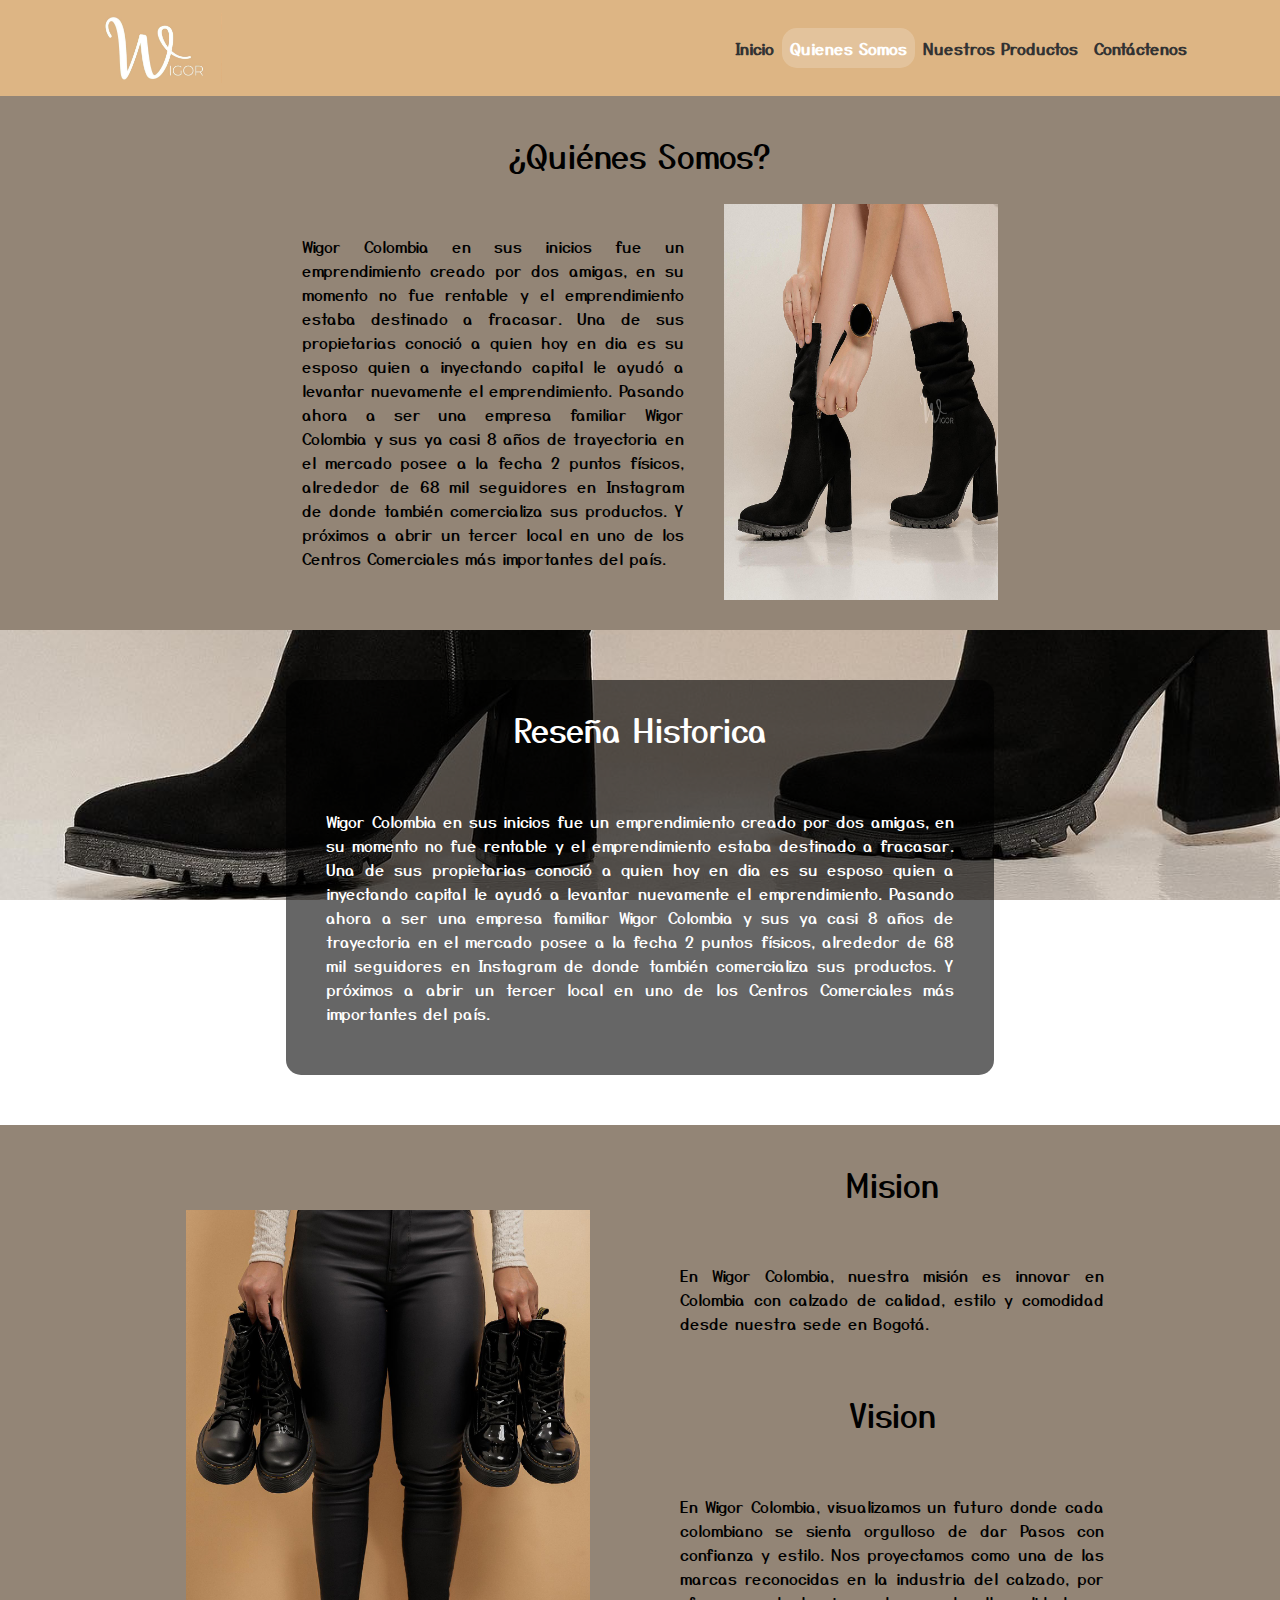
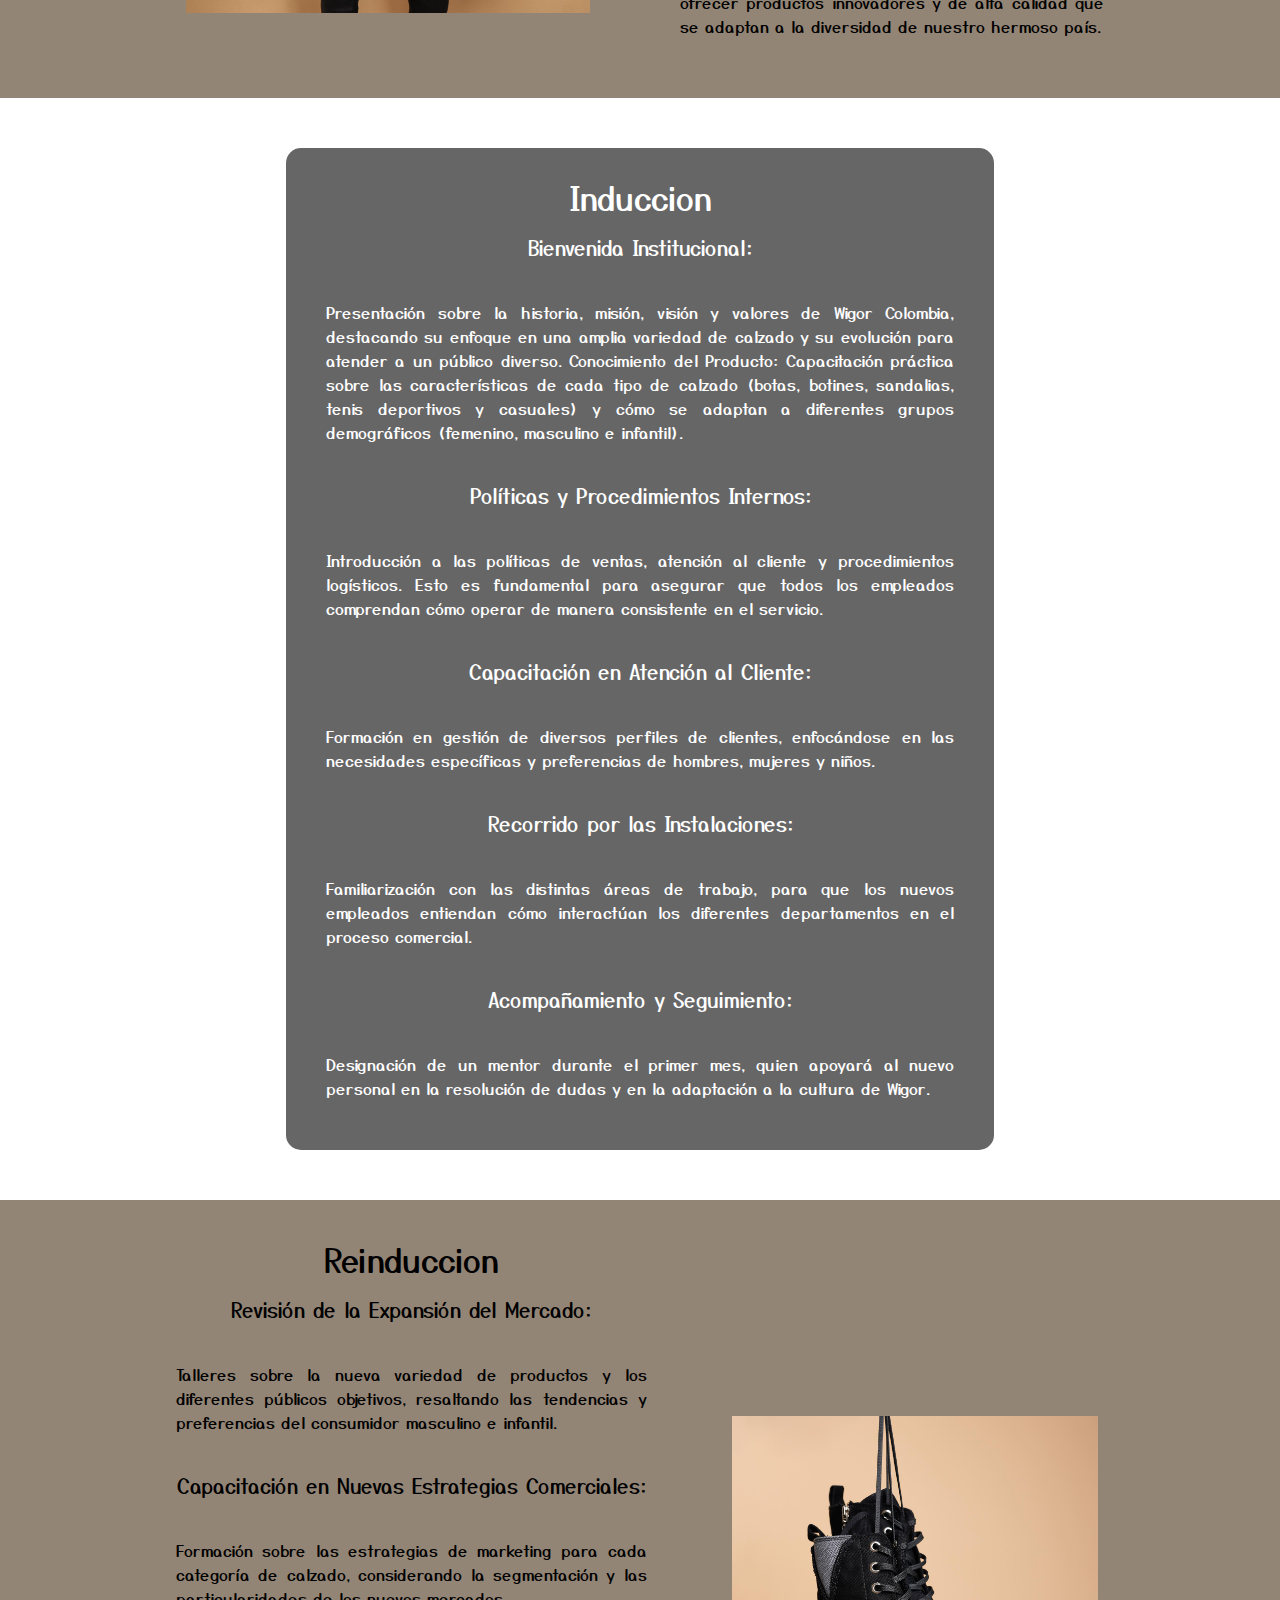
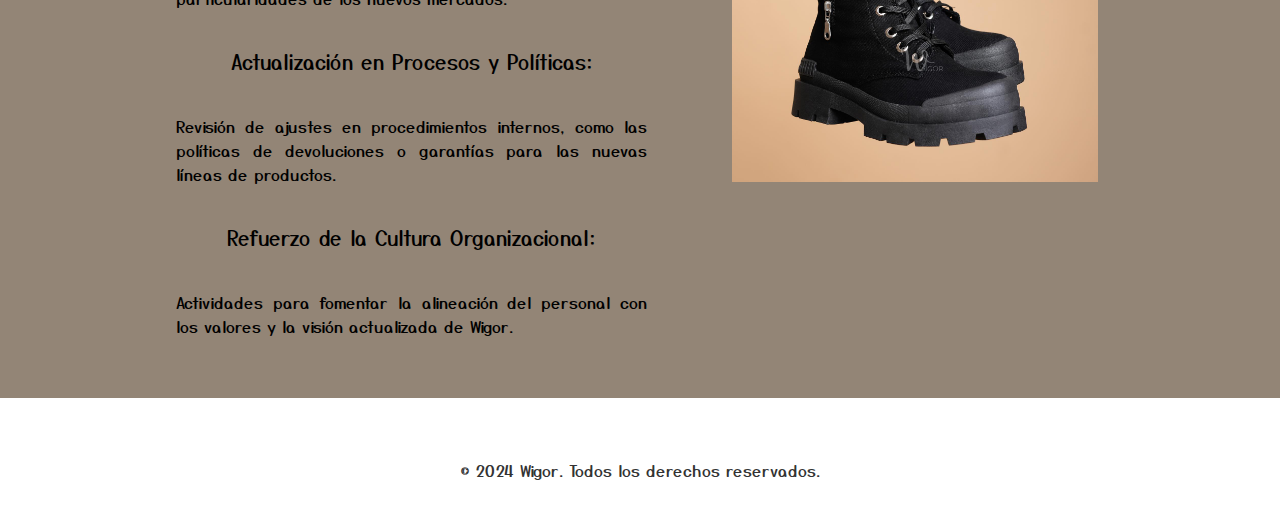
==== quienes-somos.html @ fda941f6 "first commit" ====
<!DOCTYPE html>
<html lang="es">
<head>
    <meta charset="UTF-8">
    <meta name="viewport" content="width=device-width, initial-scale=1.0">
    <title>Quienes Somos</title>
    <link rel="stylesheet" href="https://maxcdn.bootstrapcdn.com/bootstrap/4.5.2/css/bootstrap.min.css">
    <link rel="stylesheet" href="styles.css">
    <link rel="preconnect" href="https://fonts.googleapis.com">
<link rel="preconnect" href="https://fonts.gstatic.com" crossorigin>
<link href="https://fonts.googleapis.com/css2?family=Agbalumo&family=Playfair+Display:ital,wght@0,400..900;1,400..900&family=Unlock&family=Yusei+Magic&display=swap" rel="stylesheet">
</head>
<body>
<div class="contP2">
    <section class="contenido2">
        <div class="text-center contQ">
            <div class="contQ2">
                <h2>¿Quiénes Somos?</h2>
                <div>
                    <p>Wigor Colombia en sus inicios fue un emprendimiento creado por dos amigas, en su momento no fue rentable y el emprendimiento estaba destinado a fracasar. Una de sus propietarias conoció a quien hoy en dia es su esposo quien a inyectando capital le ayudó a levantar nuevamente el emprendimiento. Pasando ahora a ser una empresa familiar Wigor Colombia y sus ya casi 8 años de trayectoria en el mercado posee a la fecha 2 puntos físicos, alrededor de 68 mil seguidores en Instagram de donde también comercializa sus productos. Y próximos a abrir un tercer local en uno de los Centros Comerciales más importantes del país.</p>
                    <img src="./imgs/392936933_18098423557360857_5160659202981717583_n.jpg" alt="">
                </div>
                
            </div>
        </div>
        <div class="text-center contRH">
            <div class="contRH2">
                <h2>Reseña Historica</h2>
                <p> Wigor Colombia en sus inicios fue un emprendimiento creado por dos amigas, en su momento no fue rentable y el emprendimiento estaba destinado a fracasar. Una de sus propietarias conoció a quien hoy en dia es su esposo quien a inyectando capital le ayudó a levantar nuevamente el emprendimiento. Pasando ahora a ser una empresa familiar Wigor Colombia y sus ya casi 8 años de trayectoria en el mercado posee a la fecha 2 puntos físicos, alrededor de 68 mil seguidores en Instagram de donde también comercializa sus productos. Y próximos a abrir un tercer local en uno de los Centros Comerciales más importantes del país.</p>
            </div>
        </div>
        <div class="text-center contMV">
            <div class="divImg">
                <img src="./imgs/395206623_18099429655360857_4330360251823682311_n.jpg" alt="">
            </div>
            <div class="contMV2">
                <h2>Mision</h2>
                <p>En Wigor Colombia, nuestra misión es innovar en Colombia con calzado de calidad, estilo y comodidad desde nuestra sede en Bogotá.</p>
                <h2>Vision</h2>
                <p>En Wigor Colombia, visualizamos un futuro donde cada colombiano se sienta orgulloso de dar Pasos con confianza y estilo. Nos proyectamos como una de las marcas reconocidas en la industria del calzado, por ofrecer productos innovadores y de alta calidad que se adaptan a la diversidad de nuestro hermoso país.</p>
            </div>
            
        </div>
        <div class="text-center contI">
            <div class="contI2">
                <h2>Induccion</h2>
                <h5> Bienvenida Institucional: </h5>
                <p>
                Presentación sobre la historia, misión, visión y valores de Wigor Colombia, destacando su enfoque en una amplia variedad de calzado y su evolución para atender a un público diverso.
                Conocimiento del Producto: Capacitación práctica sobre las características de cada tipo de calzado (botas, botines, sandalias, tenis deportivos y casuales) y cómo se adaptan a diferentes grupos demográficos (femenino, masculino e infantil).</p>
                    
                <h5>Políticas y Procedimientos Internos:</h5> 
                <p>Introducción a las políticas de ventas, atención al cliente y procedimientos logísticos. Esto es fundamental para asegurar que todos los empleados comprendan cómo operar de manera consistente en el servicio.</p>
                    
                <h5>Capacitación en Atención al Cliente:</h5> 
                <p>Formación en gestión de diversos perfiles de clientes, enfocándose en las necesidades específicas y preferencias de hombres, mujeres y niños.</p>
                    
                <h5>Recorrido por las Instalaciones:</h5> 
                <p>Familiarización con las distintas áreas de trabajo, para que los nuevos empleados entiendan cómo interactúan los diferentes departamentos en el proceso comercial.</p>
                    
                <h5>Acompañamiento y Seguimiento:</h5> 
                <p>Designación de un mentor durante el primer mes, quien apoyará al nuevo personal en la resolución de dudas y en la adaptación a la cultura de Wigor.</p>
            </div>
        </div>
        <div class="text-center contRI">
            <div class="contenido3">
                <div class="contRI2">
                    <h2>Reinduccion</h2>
                        <h5>Revisión de la Expansión del Mercado: </h5>
                        <p>Talleres sobre la nueva variedad de productos y los diferentes públicos objetivos, resaltando las tendencias y preferencias del consumidor masculino e infantil.</p>
                
                        <h5>Capacitación en Nuevas Estrategias Comerciales:</h5> 
                        <p>Formación sobre las estrategias de marketing para cada categoría de calzado, considerando la segmentación y las particularidades de los nuevos mercados.</p>
                            
                        <h5>Actualización en Procesos y Políticas:</h5> 
                        <p>Revisión de ajustes en procedimientos internos, como las políticas de devoluciones o garantías para las nuevas líneas de productos.</p>
                            
                        <h5>Refuerzo de la Cultura Organizacional:</h5> 
                        <p>Actividades para fomentar la alineación del personal con los valores y la visión actualizada de Wigor.</p>
                </div>
                <div class="contRI3">
                    <img src="./imgs/395362426_18100026946360857_1219657047123390170_n.jpg" alt="">
                </div>
            </div>
        </div>
    </section>
</div>
    
    <footer>
        <p>&copy; 2024 Wigor. Todos los derechos reservados.</p>
    </footer>

    <script src="navbar.js"></script>
    <script src="https://code.jquery.com/jquery-3.5.1.slim.min.js"></script>
    <script src="https://cdn.jsdelivr.net/npm/@popperjs/core@2.9.2/dist/umd/popper.min.js"></script>
    <script src="https://maxcdn.bootstrapcdn.com/bootstrap/4.5.2/js/bootstrap.min.js"></script>
</body>
</html>
---- styles.css ----
*{
    font-family: "Yusei Magic", sans-serif;
    font-weight: 400;
    font-style: normal;
}
body {
    /* background-color: #938576; Fondo beige claro */
    color: #000000; /* Texto en negro */
    font-family: Arial, sans-serif;
}

.navbar {
    background-color: #DDB584; /* Color de fondo de la barra de navegación */
}

.navbar-brand img {
    height: 70px; /* Aumenta el tamaño del logo */
}

.navbar-nav .nav-link {
    color: #333;
    font-weight: bold;
}

.navbar-nav .nav-link.active {
    color: #fff; /* Texto blanco para la pestaña activa */
    background-color: rgba(255, 255, 255, 0.2); /* Fondo blanco semitransparente para indicar la página activa */
    border-radius: 15px;
}

.navbar-nav .nav-link:hover {
    color: #f4f4f4;
}

footer {
    background-color: #ffffff;
    color: #333;
    text-align: center;
    padding: 20px 0;
    margin-top: 20px;
}

h1, h2, h3, p {
    padding: 20px 10px;
    margin: 0px;
}
.cont1 {
    padding: 3%;
    background-color: #938576;
    display: flex;
    justify-content: center;
}
.seccionP {
    display: flex;
    align-items: center;
    margin: 10px 20px;
    width: 35%;
    font-size: 20px;
    text-align: justify;
}
.imgP {
    width: 100% ;
}
.imgPrdcts {
    width: 20% ;
    margin: 5px;
}
.section2 {
    padding: 3%;
    display: flex;
    justify-content: center;
}
div h1 {
    background-color: #938576;
}
.cont2I {
    width: 60%;
}
.cont2I div {
    display: flex;
    justify-content: center;
    margin: 10px;
}
.cont2I div img{
    width: 40%;
    text-align: justify;
    margin: 10px;
}

.contP2 {
    display: flex;
    justify-content: center;
}
.contQ2, .contRH2, .contMV2, .contI2,.contRI2 {
    width: 60%;
    padding: 10px;
}
.contQ, .contRH, .contMV, .contI ,.contRI {
    display: flex;
    justify-content: center;
    align-items: center;
    padding: 10px;
}
.contQ p, .contRH p, .contMV p, .contI p, .contRI p {
    text-align: justify;
    margin: 20px;
}
.contQ, .contMV, .contRI {
    background-color: #938576;
}

.contI, .contRH {
    padding: 50px;
    background-image: url(./imgs/392936933_18098423557360857_5160659202981717583_n.jpg);
    background-size: cover;
    background-attachment: fixed;
    background-position: center;
}
.contI .contI2, .contRH .contRH2 {
    color: #fff;
    background-color: #0009;
    border-radius: 15px;
}
.contQ2 div img{
    width: 40%;
    padding: 10px;
}
.contQ2 div {
    display: flex;
}
.contMV {
    display: flex;
    justify-content: center;
}
.contMV div {
    width: 40%;
}
.contMV div img {
    width: 80%;
}
.contRI {
    display: flex;
}
.contRI2 {
    width: 60%;
}
.contRI3 {
    width: 50%;
    display: flex;
    justify-content: center;
    align-items: center;
}
.contRI3 img {
    width: 80%;
}
.contenido3 {
    display: flex;
    width: 80%;
}
.contG1 {
    background-color: #FEE7EF;
}
.contenidoP {
    display: flex;
    justify-content: center;
}
.contenidoP div {
    width: 60%;
}
.contenidoP div p {
    text-align: justify;
}
.formG {
    background-color: #938576;
    display: flex;
    justify-content: center;
    padding: 20px 10px 40px  10px;

}
.formP {
    width: 50%;
}
.btn-enviar {
    border: 1px solid #000;
    border-radius: 10px;
    background-color: #938576;
}
.btn-enviar:hover {
    background-color: #000;
    color: #fff;
    border-color: #938576;
}
.contC2 {
    background-image: url(./imgs/402619775_18102301702360857_5714319321361274215_n.jpg);
    background-size: cover;
    background-attachment: fixed;
    background-position: center;
    display: flex;
    justify-content: center;
}
.contC2 div {
    margin: 20px;
    border-radius: 15px;
    width: 50%;
    background-color: #0009;
    color: #fff;
}
.contC2 h4 {
    padding: 20px;
}
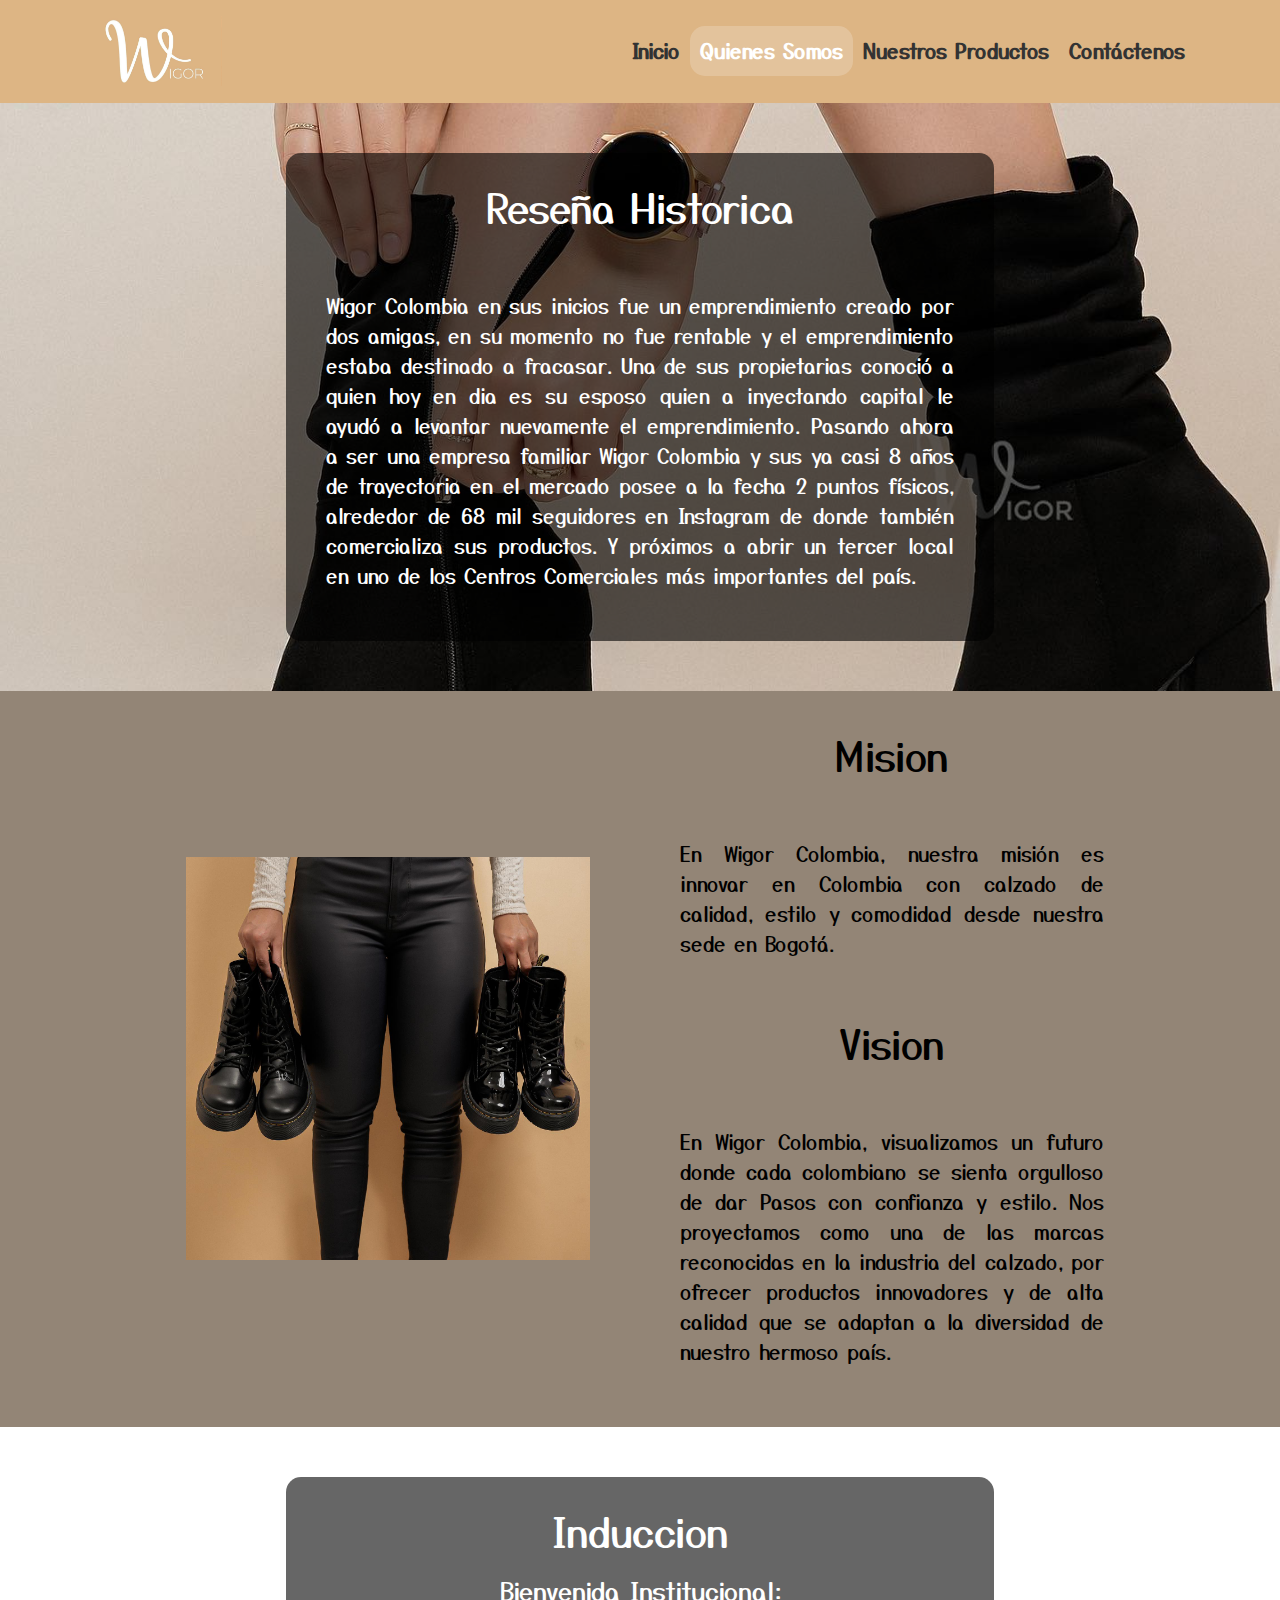
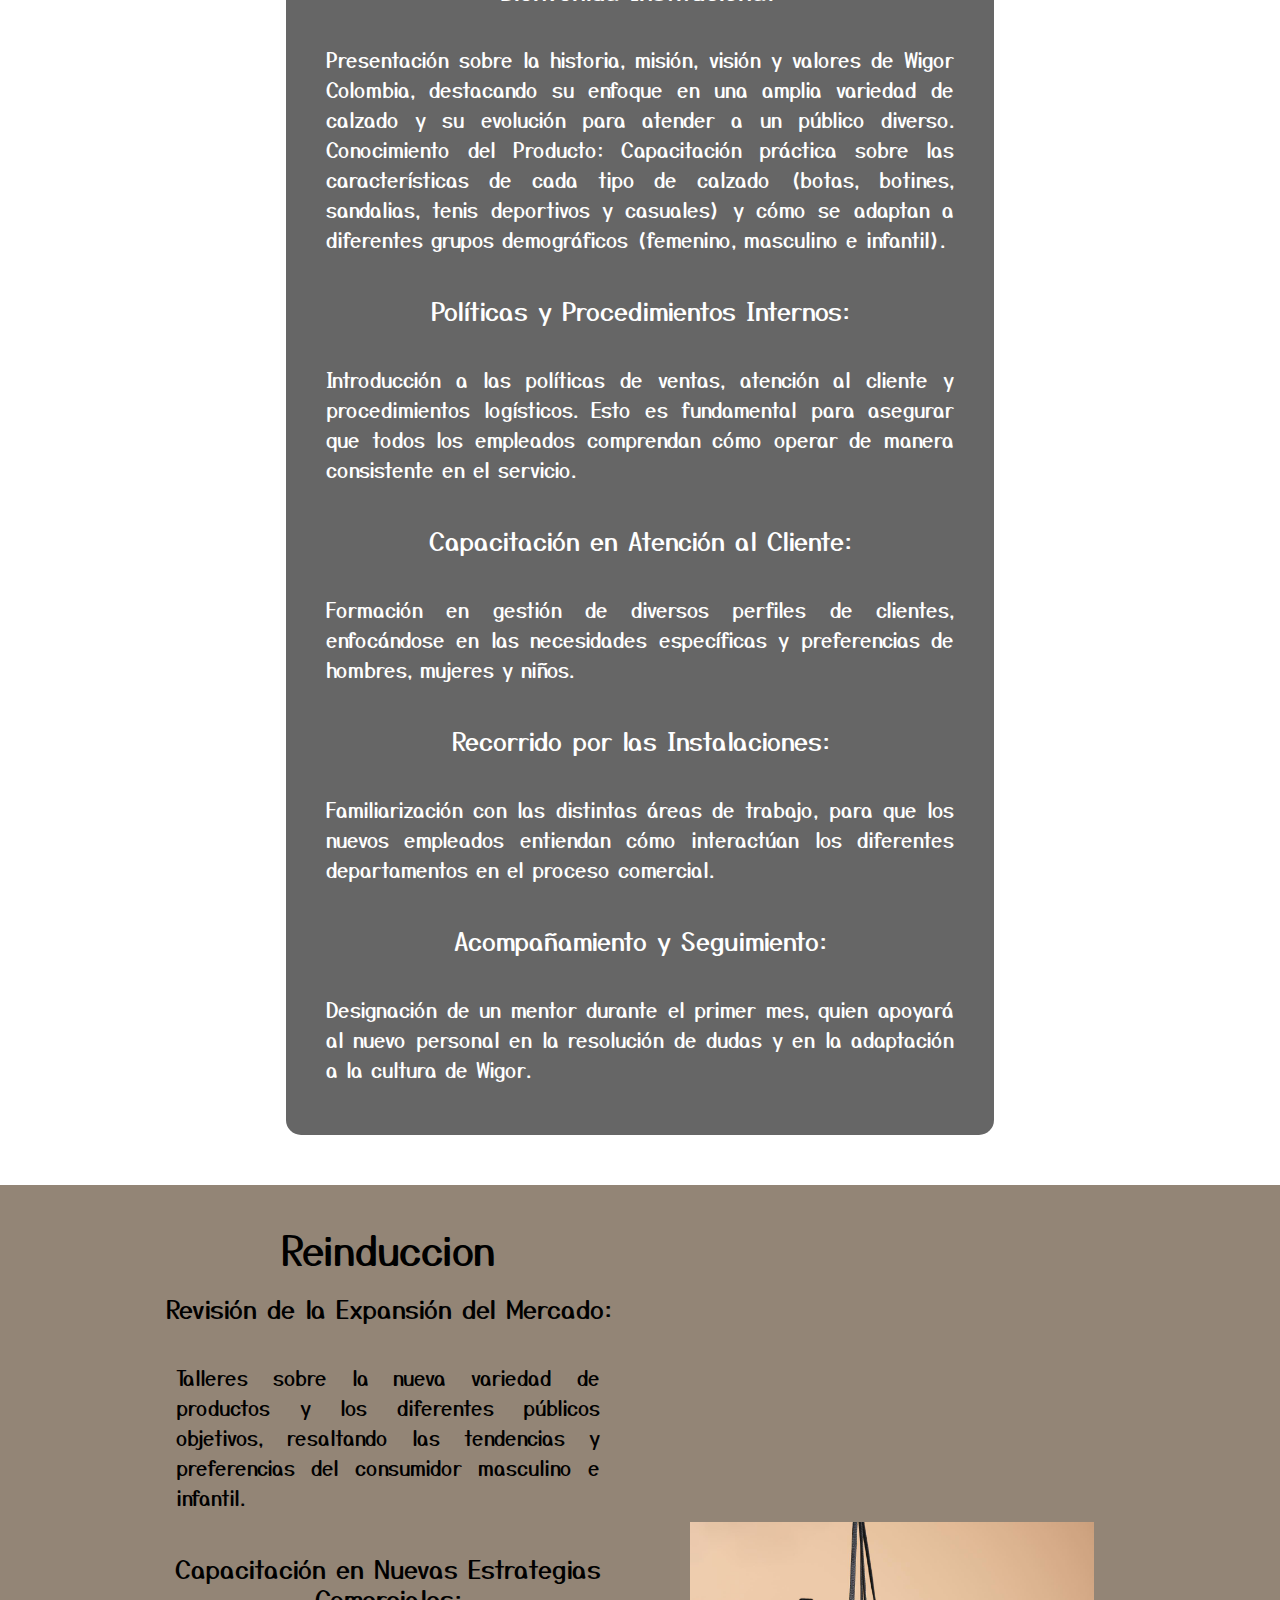
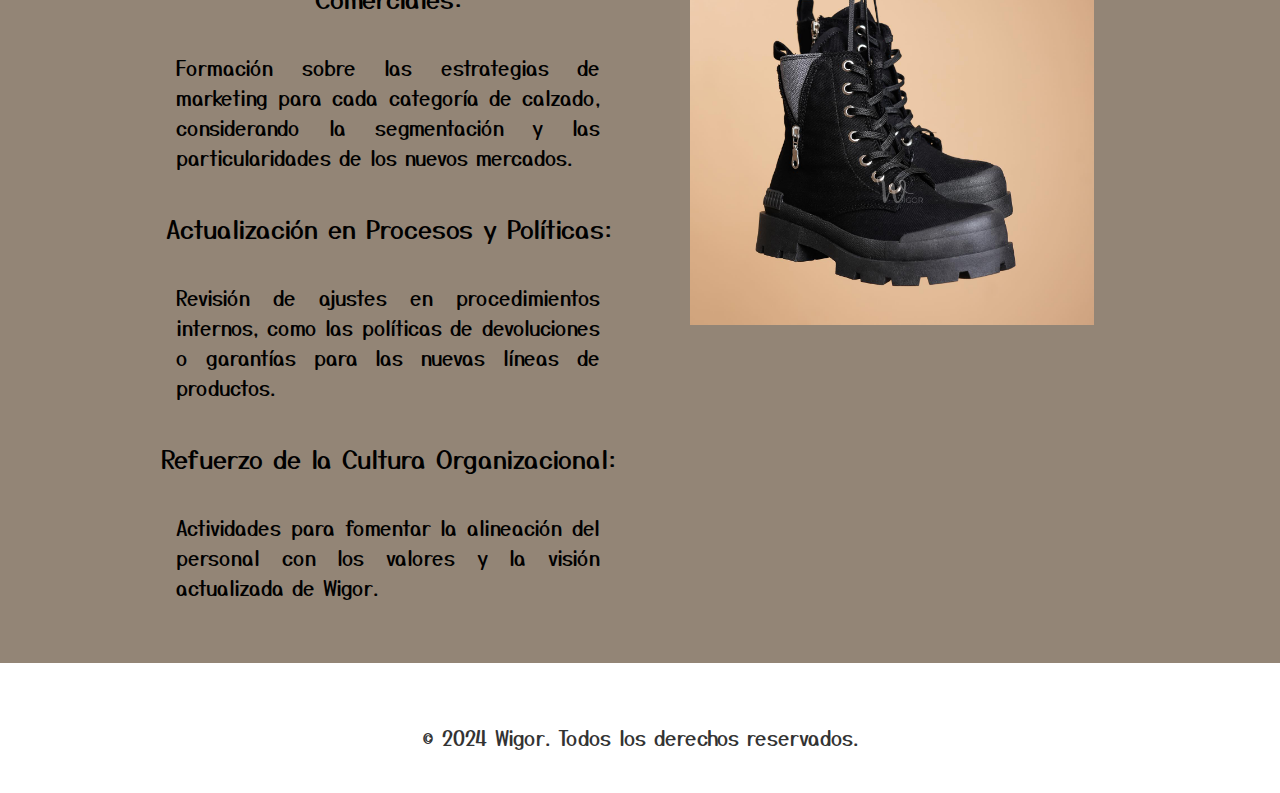
==== commit 341a941e: "tercer commit" ====
--- a/quienes-somos.html
+++ b/quienes-somos.html
@@ -13,16 +13,7 @@
 <body>
 <div class="contP2">
     <section class="contenido2">
-        <div class="text-center contQ">
-            <div class="contQ2">
-                <h2>¿Quiénes Somos?</h2>
-                <div>
-                    <p>Wigor Colombia en sus inicios fue un emprendimiento creado por dos amigas, en su momento no fue rentable y el emprendimiento estaba destinado a fracasar. Una de sus propietarias conoció a quien hoy en dia es su esposo quien a inyectando capital le ayudó a levantar nuevamente el emprendimiento. Pasando ahora a ser una empresa familiar Wigor Colombia y sus ya casi 8 años de trayectoria en el mercado posee a la fecha 2 puntos físicos, alrededor de 68 mil seguidores en Instagram de donde también comercializa sus productos. Y próximos a abrir un tercer local en uno de los Centros Comerciales más importantes del país.</p>
-                    <img src="./imgs/392936933_18098423557360857_5160659202981717583_n.jpg" alt="">
-                </div>
-                
-            </div>
-        </div>
+        
         <div class="text-center contRH">
             <div class="contRH2">
                 <h2>Reseña Historica</h2>
--- a/styles.css
+++ b/styles.css
@@ -2,6 +2,20 @@
     font-family: "Yusei Magic", sans-serif;
     font-weight: 400;
     font-style: normal;
+}
+@media(min-width:1050px) {
+    *{
+        font-size: 20px;
+    }
+    .contRI2 {
+        width: 30%;
+    }
+    .contRI3 {
+        width: 60%;
+    }
+    .contRI3 img {
+        width: 100%;
+    }
 }
 body {
     /* background-color: #938576; Fondo beige claro */
@@ -142,7 +156,7 @@
     display: flex;
 }
 .contRI2 {
-    width: 60%;
+    width: 50%;
 }
 .contRI3 {
     width: 50%;
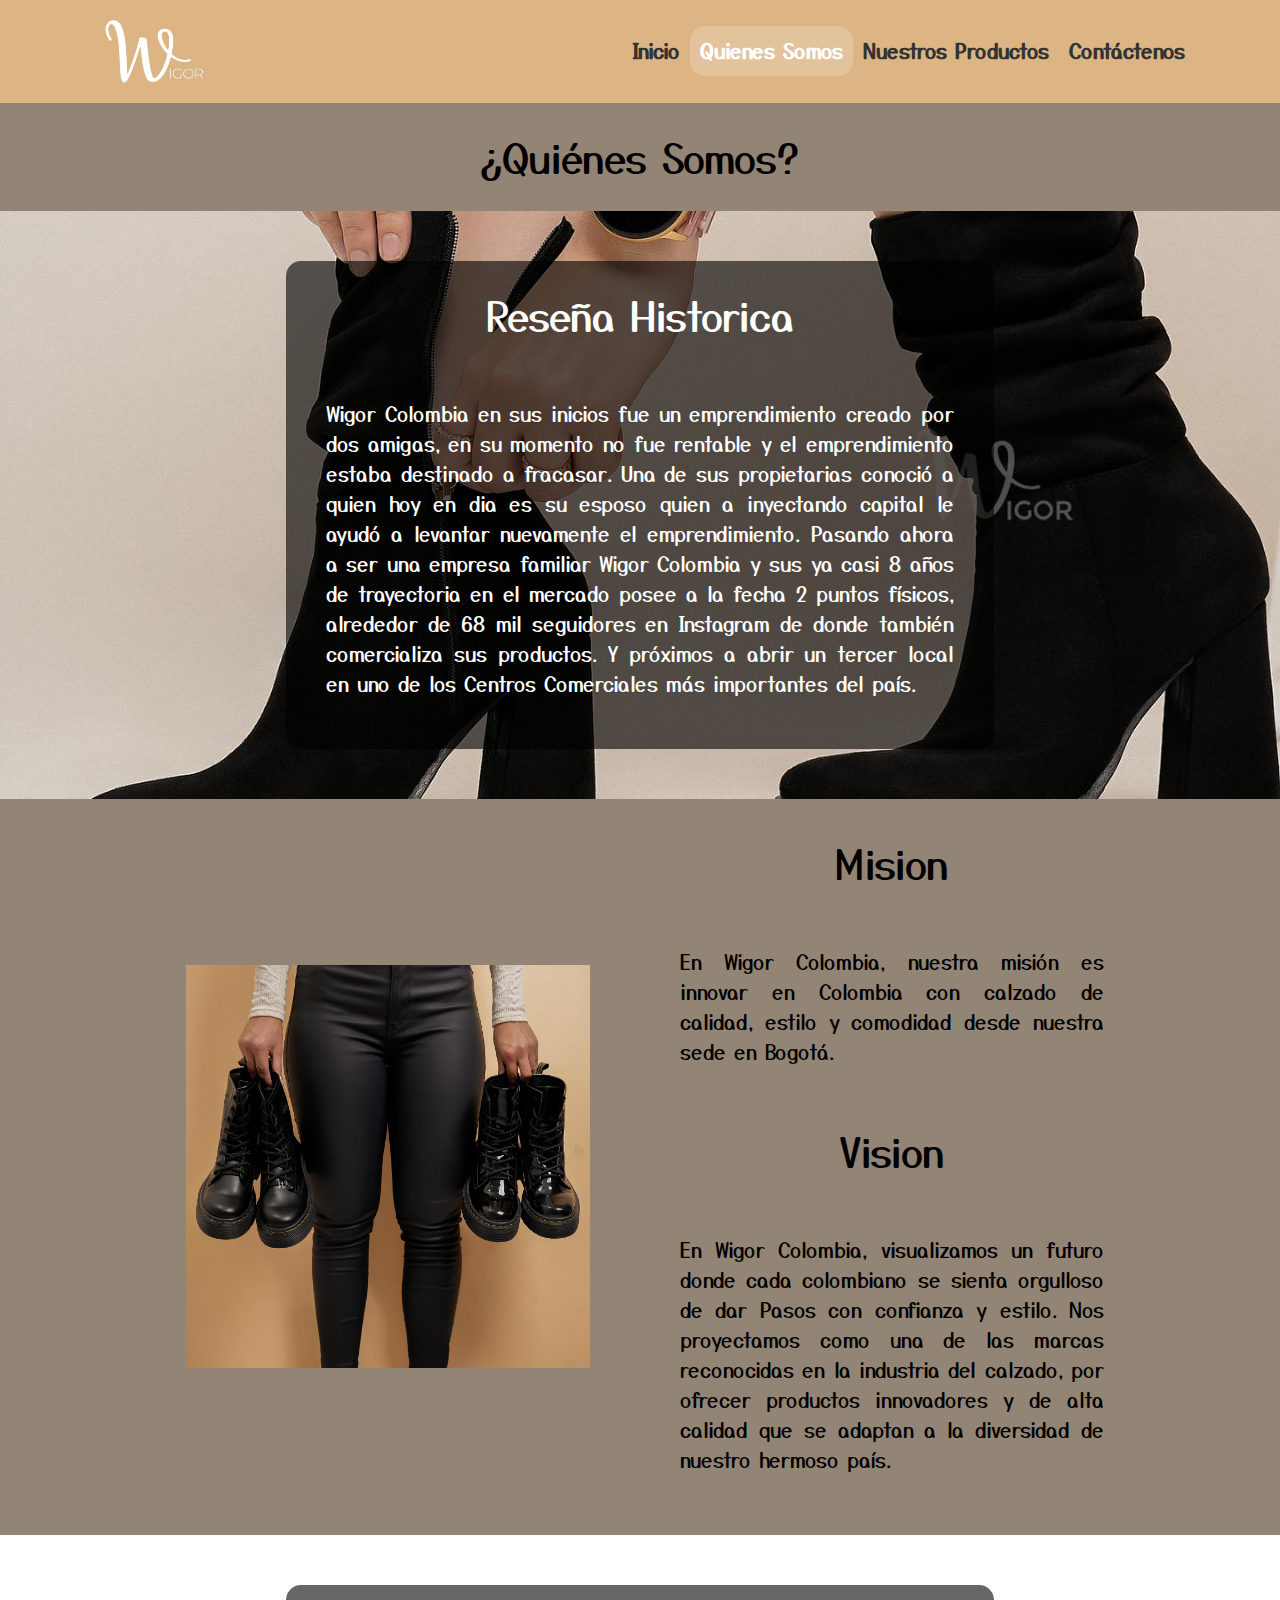
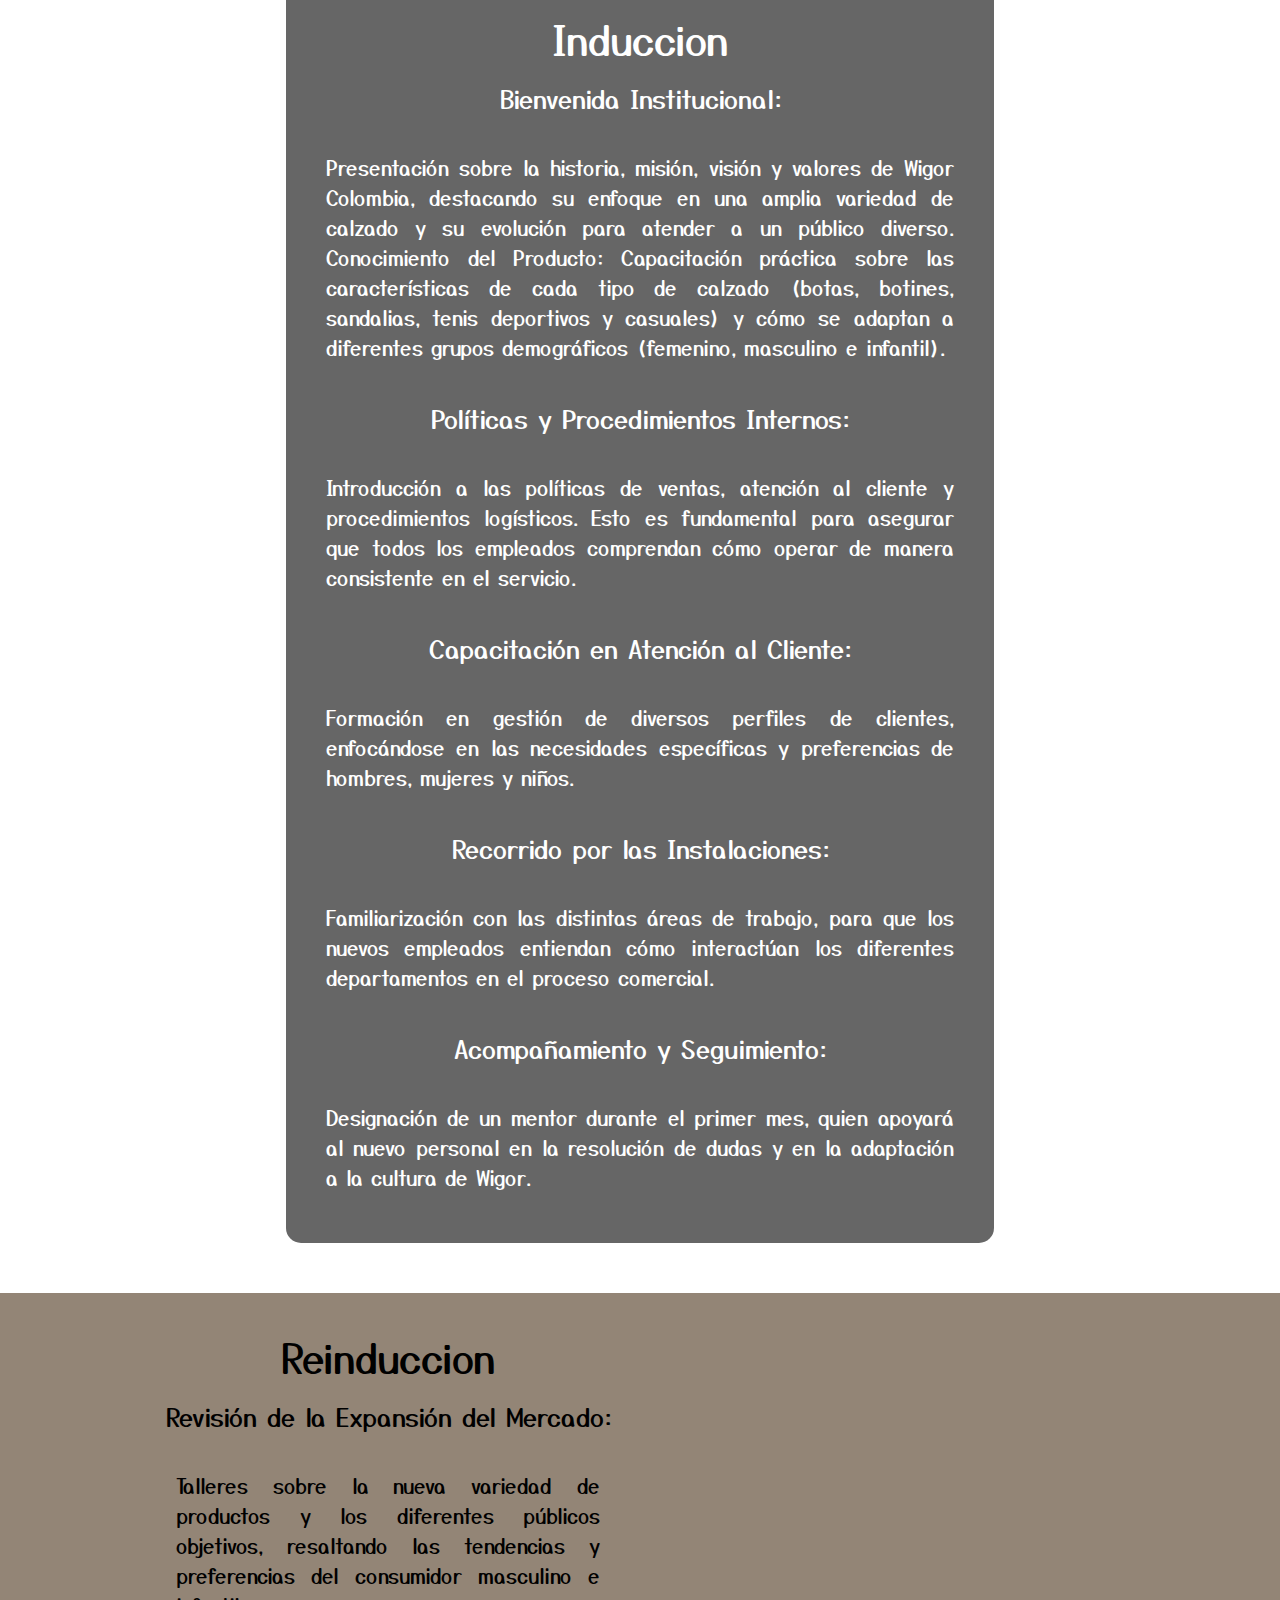
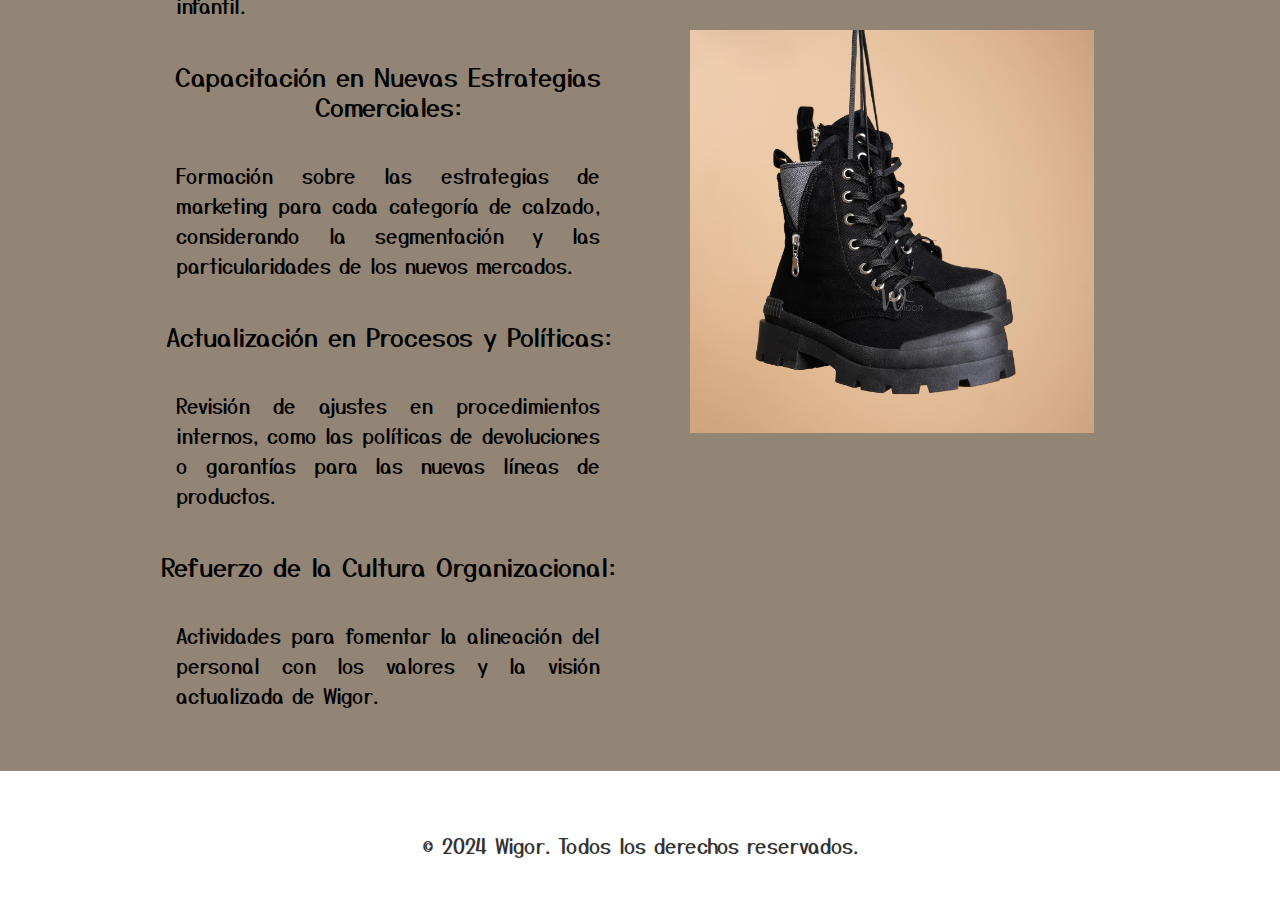
==== commit e9ce2deb: "tercer commit" ====
--- a/quienes-somos.html
+++ b/quienes-somos.html
@@ -13,7 +13,9 @@
 <body>
 <div class="contP2">
     <section class="contenido2">
-        
+        <div class="text-center contQ">
+                <h2>¿Quiénes Somos?</h2>
+        </div>
         <div class="text-center contRH">
             <div class="contRH2">
                 <h2>Reseña Historica</h2>
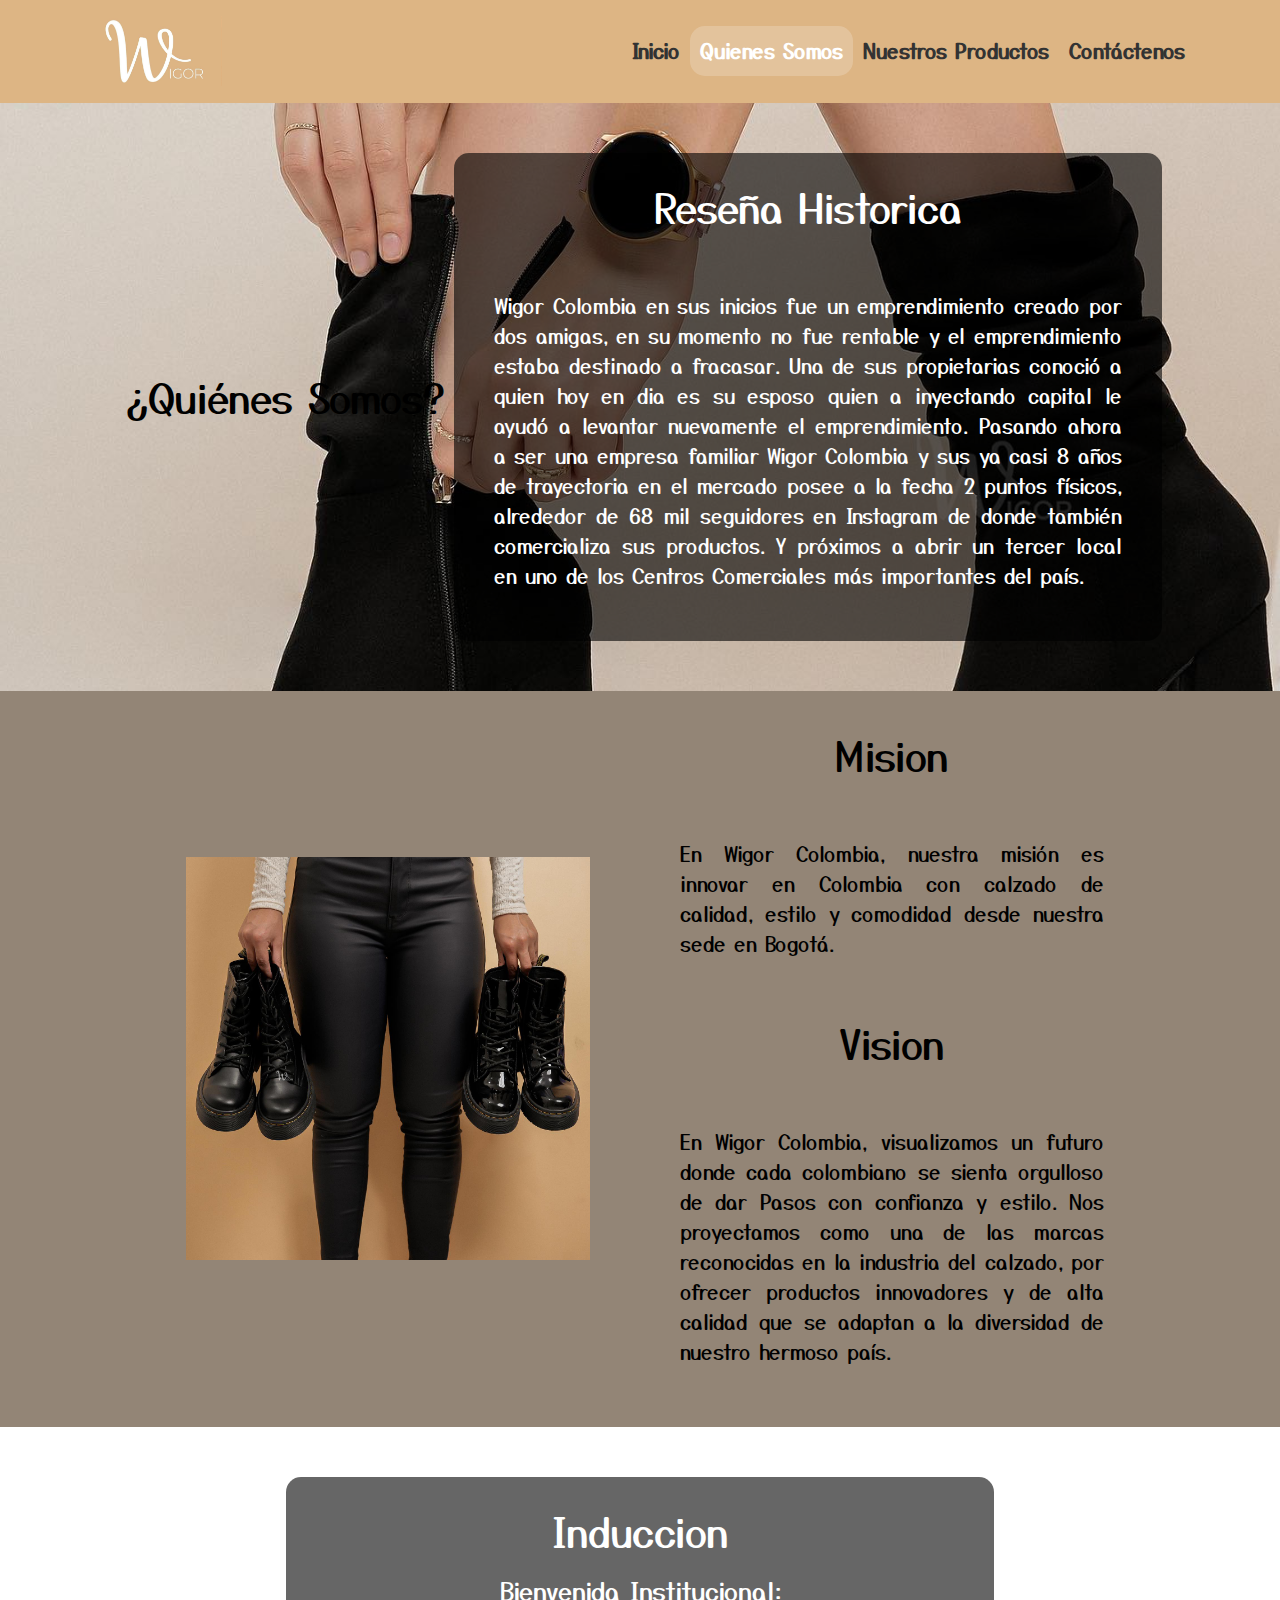
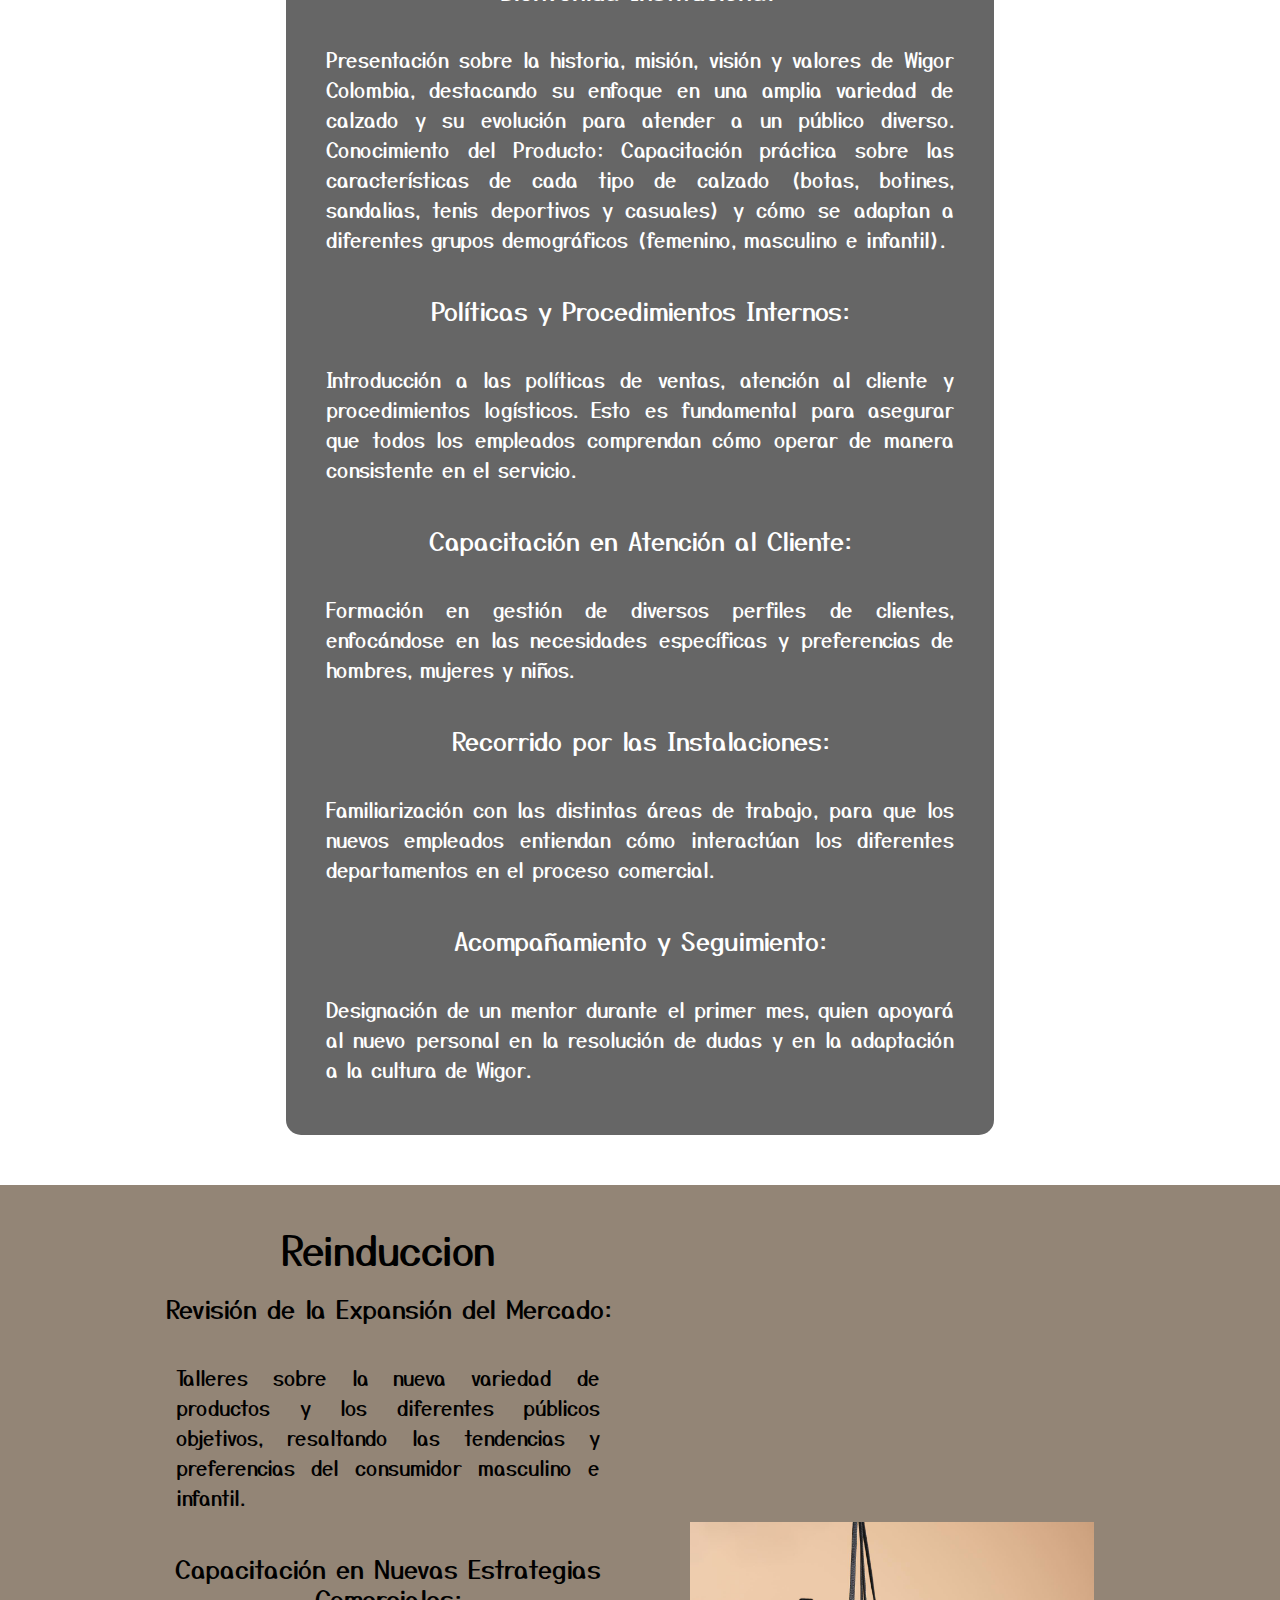
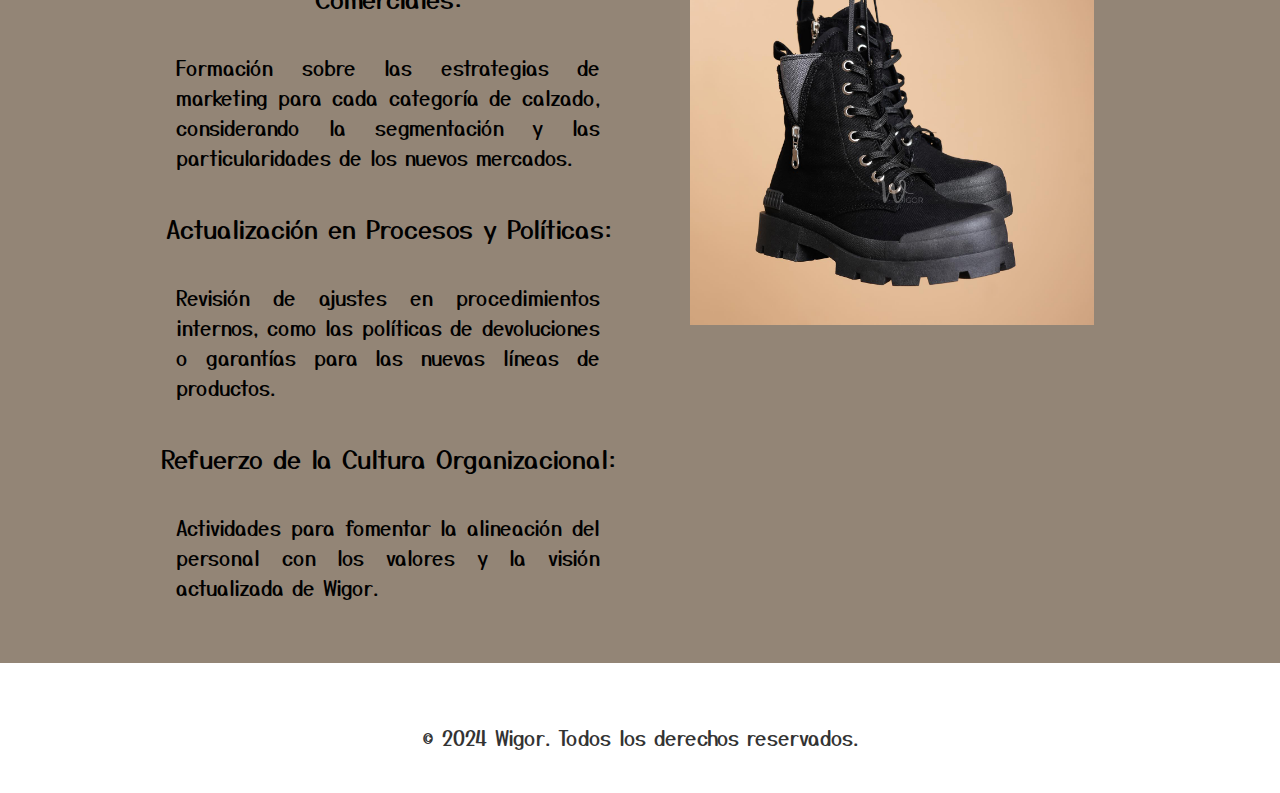
==== commit 7164829a: "tercer commit" ====
--- a/quienes-somos.html
+++ b/quienes-somos.html
@@ -13,10 +13,8 @@
 <body>
 <div class="contP2">
     <section class="contenido2">
-        <div class="text-center contQ">
-                <h2>¿Quiénes Somos?</h2>
-        </div>
         <div class="text-center contRH">
+            <h2>¿Quiénes Somos?</h2>
             <div class="contRH2">
                 <h2>Reseña Historica</h2>
                 <p> Wigor Colombia en sus inicios fue un emprendimiento creado por dos amigas, en su momento no fue rentable y el emprendimiento estaba destinado a fracasar. Una de sus propietarias conoció a quien hoy en dia es su esposo quien a inyectando capital le ayudó a levantar nuevamente el emprendimiento. Pasando ahora a ser una empresa familiar Wigor Colombia y sus ya casi 8 años de trayectoria en el mercado posee a la fecha 2 puntos físicos, alrededor de 68 mil seguidores en Instagram de donde también comercializa sus productos. Y próximos a abrir un tercer local en uno de los Centros Comerciales más importantes del país.</p>
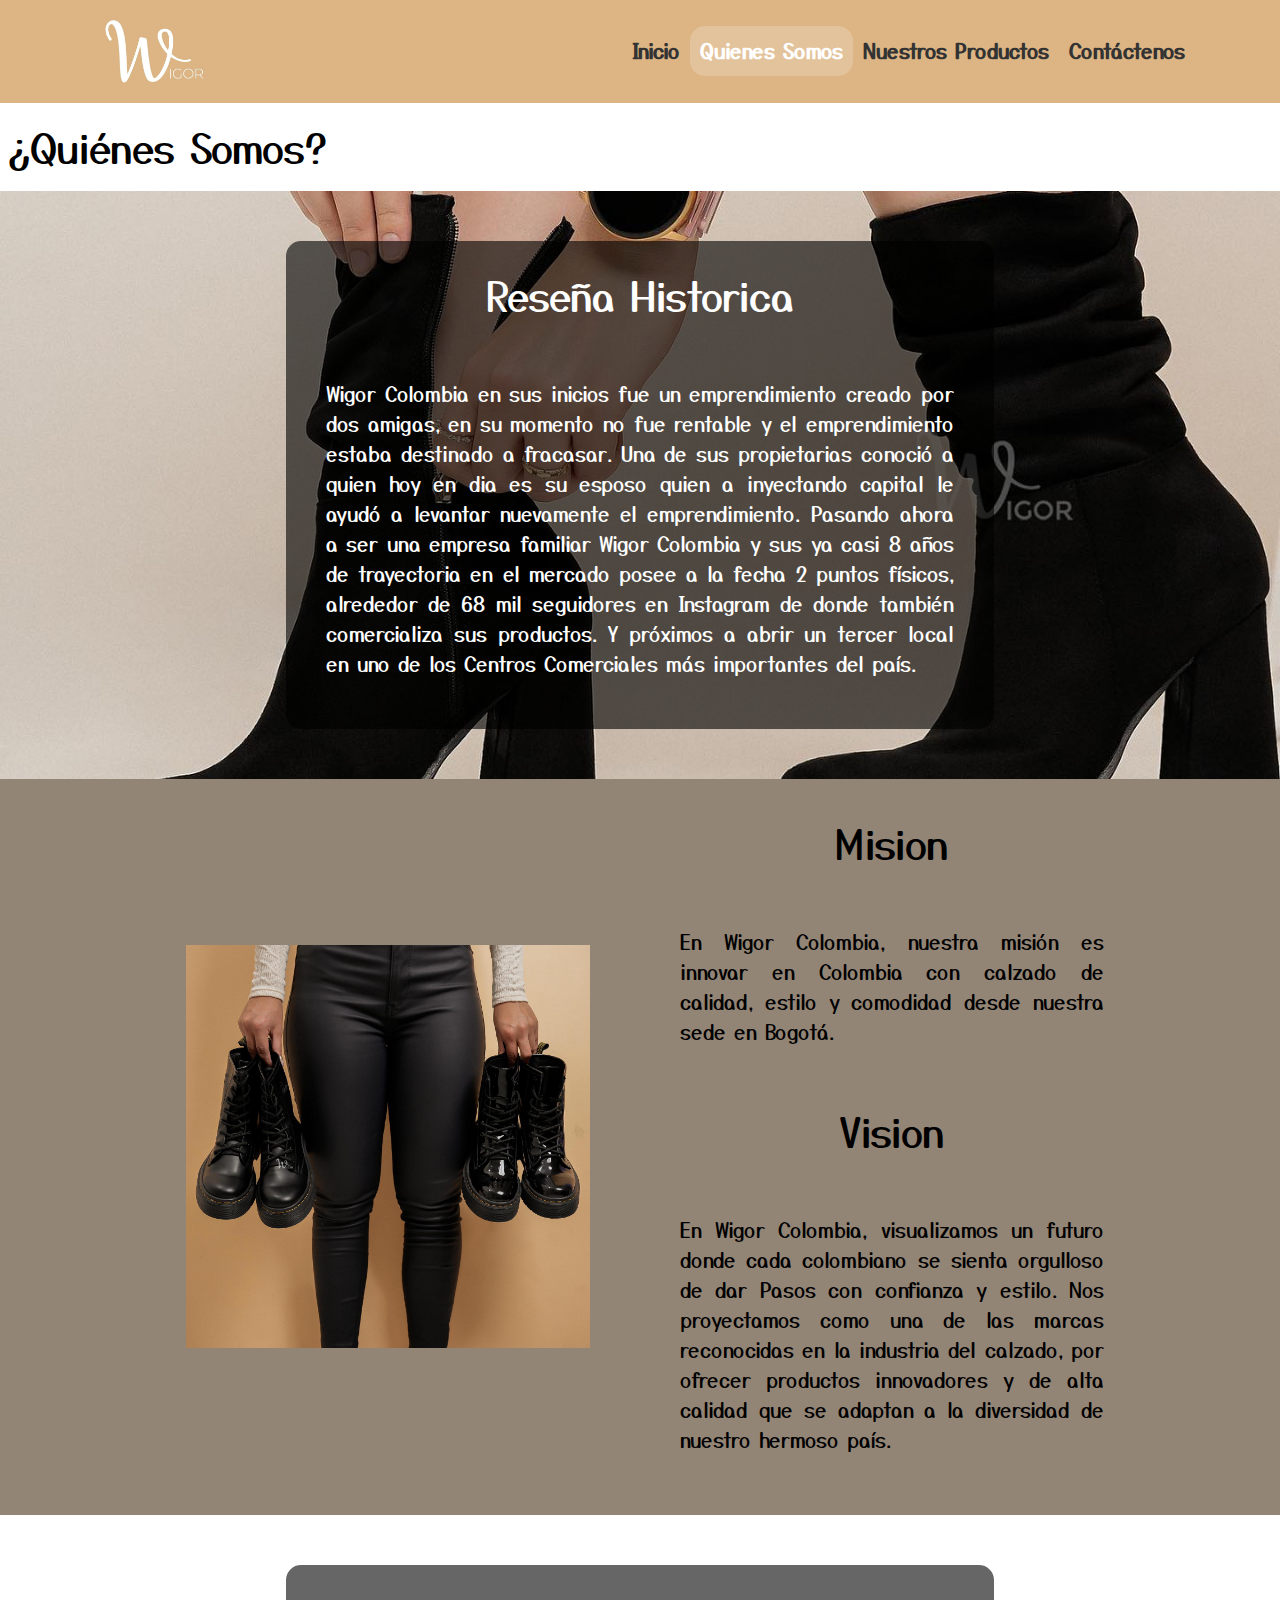
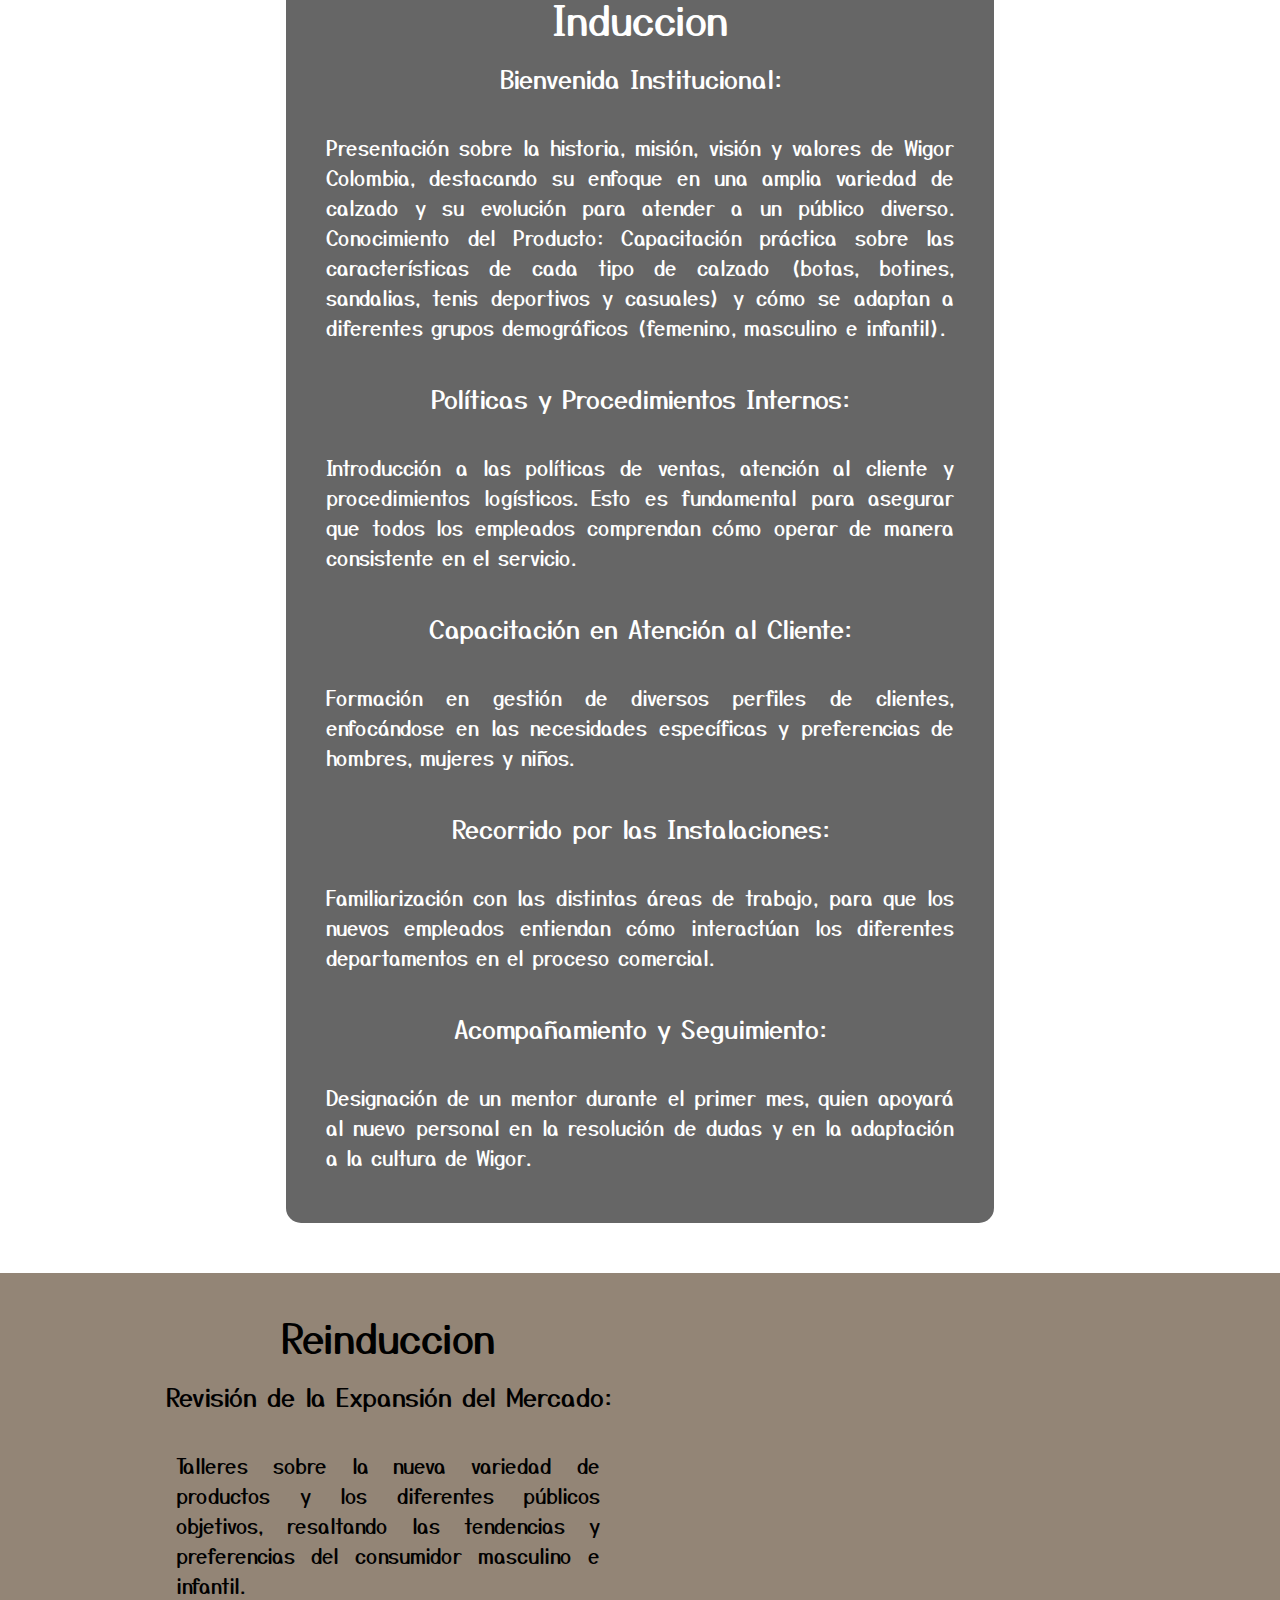
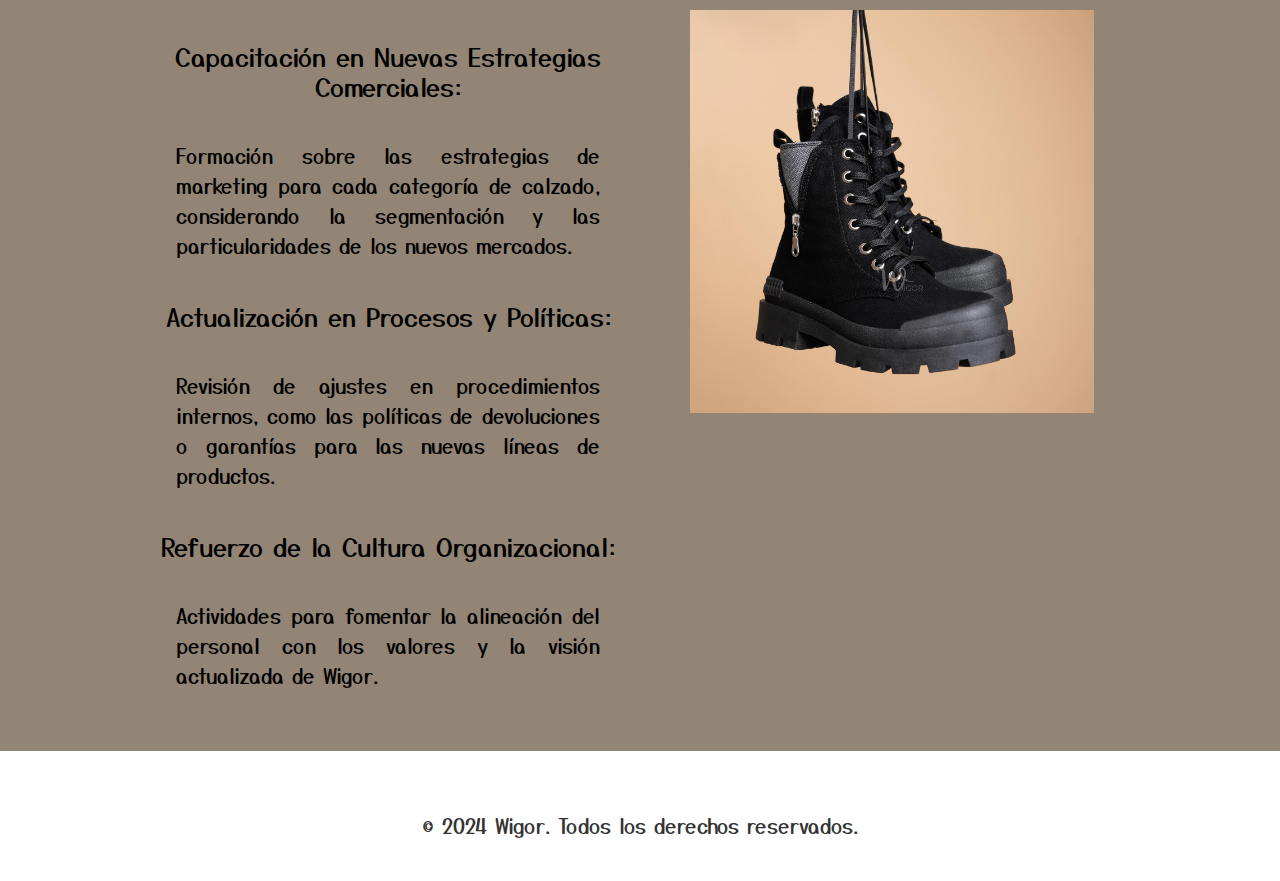
==== commit 40c377ee: "tercer commit" ====
--- a/quienes-somos.html
+++ b/quienes-somos.html
@@ -13,8 +13,8 @@
 <body>
 <div class="contP2">
     <section class="contenido2">
+        <h2>¿Quiénes Somos?</h2>
         <div class="text-center contRH">
-            <h2>¿Quiénes Somos?</h2>
             <div class="contRH2">
                 <h2>Reseña Historica</h2>
                 <p> Wigor Colombia en sus inicios fue un emprendimiento creado por dos amigas, en su momento no fue rentable y el emprendimiento estaba destinado a fracasar. Una de sus propietarias conoció a quien hoy en dia es su esposo quien a inyectando capital le ayudó a levantar nuevamente el emprendimiento. Pasando ahora a ser una empresa familiar Wigor Colombia y sus ya casi 8 años de trayectoria en el mercado posee a la fecha 2 puntos físicos, alrededor de 68 mil seguidores en Instagram de donde también comercializa sus productos. Y próximos a abrir un tercer local en uno de los Centros Comerciales más importantes del país.</p>
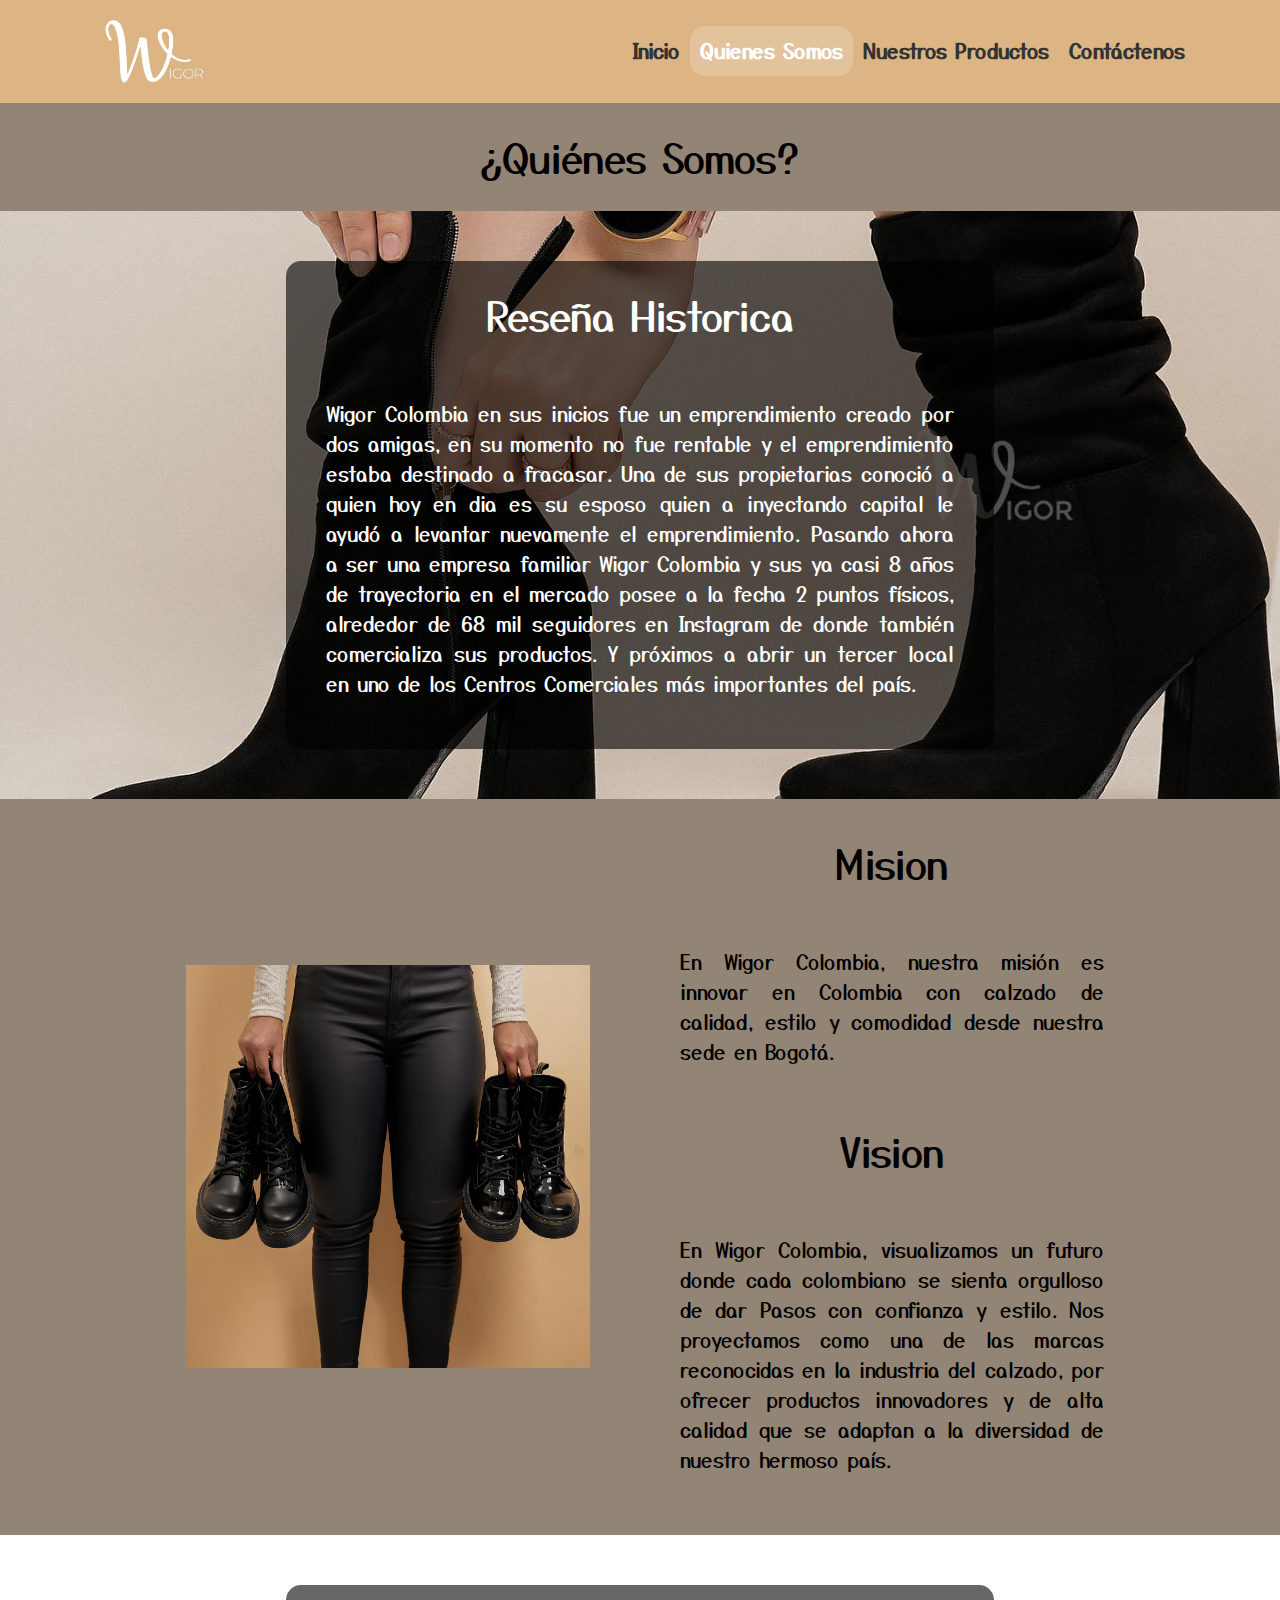
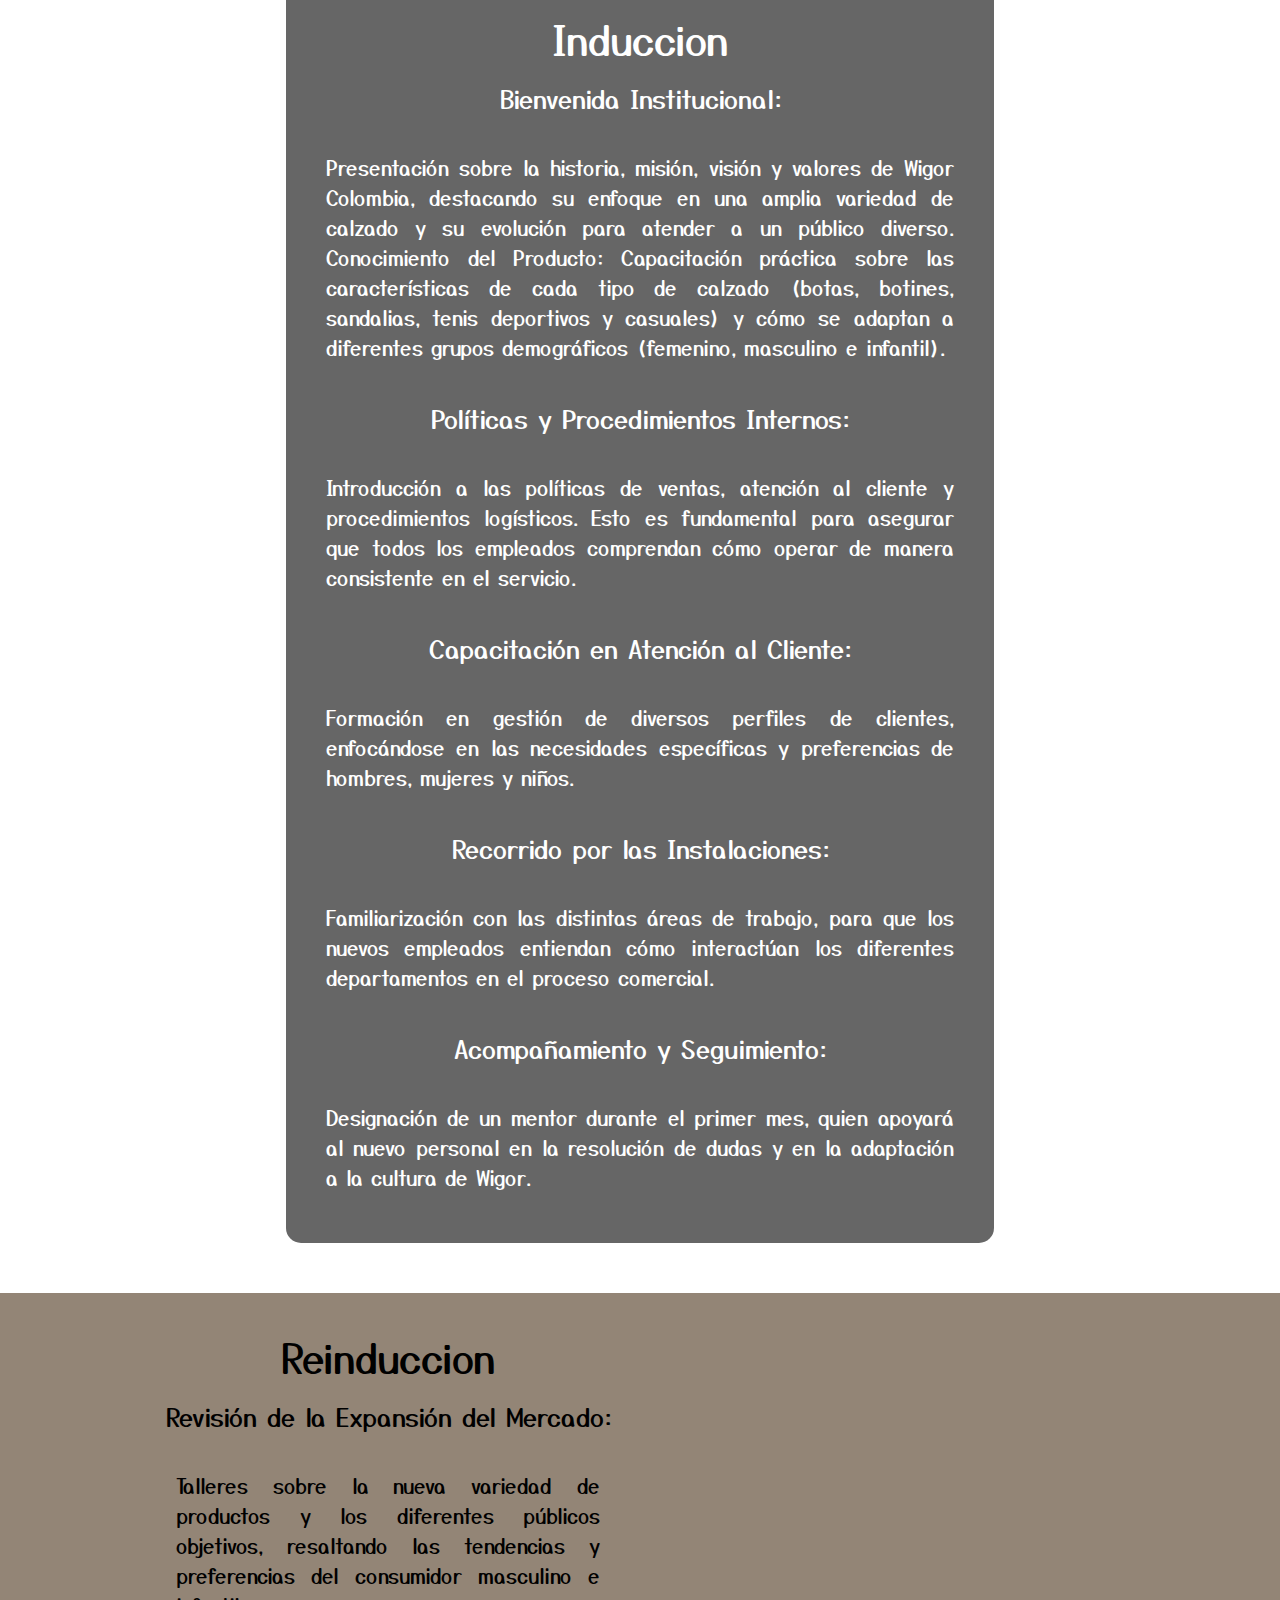
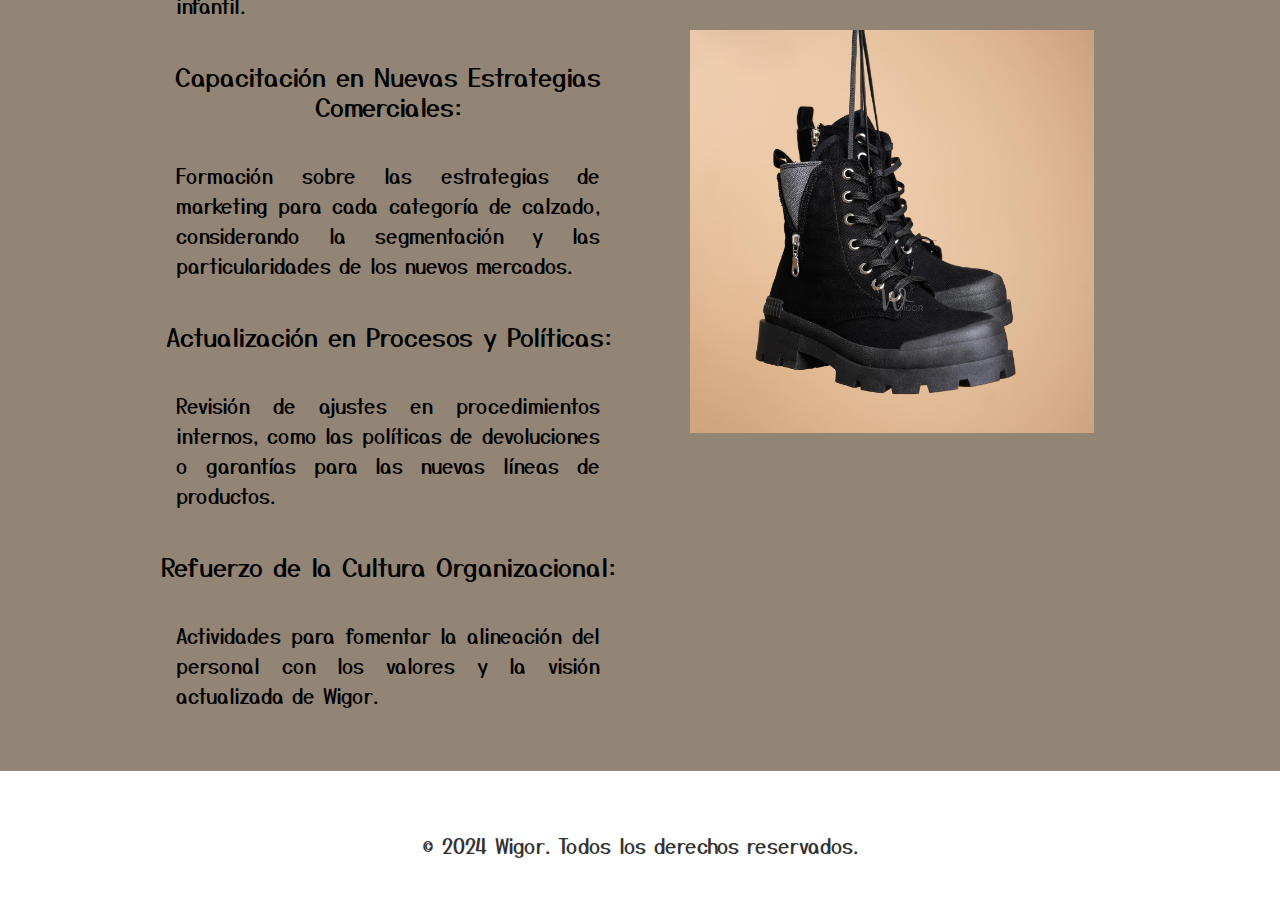
==== commit 44800233: "tercer commit" ====
--- a/quienes-somos.html
+++ b/quienes-somos.html
@@ -13,7 +13,9 @@
 <body>
 <div class="contP2">
     <section class="contenido2">
-        <h2>¿Quiénes Somos?</h2>
+        <div class="text-center contQ">
+                <h2>¿Quiénes Somos?</h2>
+        </div>
         <div class="text-center contRH">
             <div class="contRH2">
                 <h2>Reseña Historica</h2>
